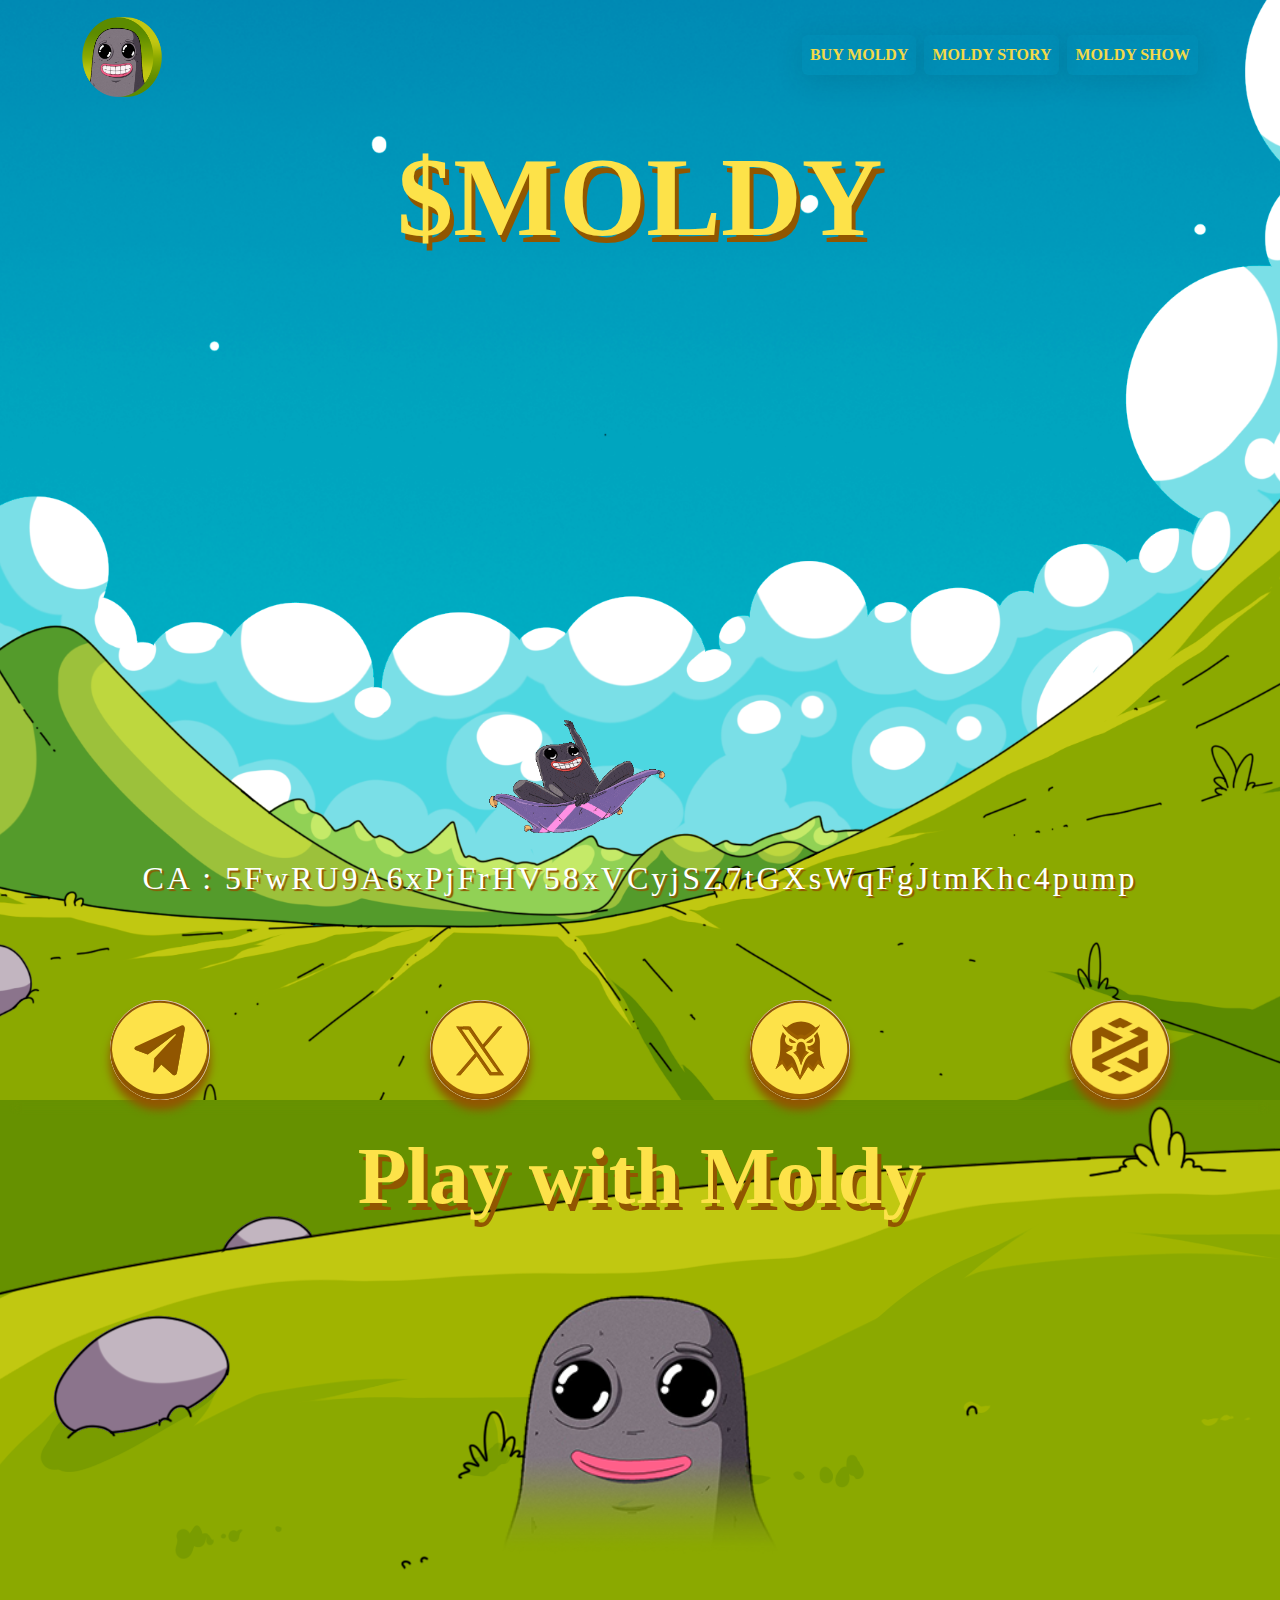
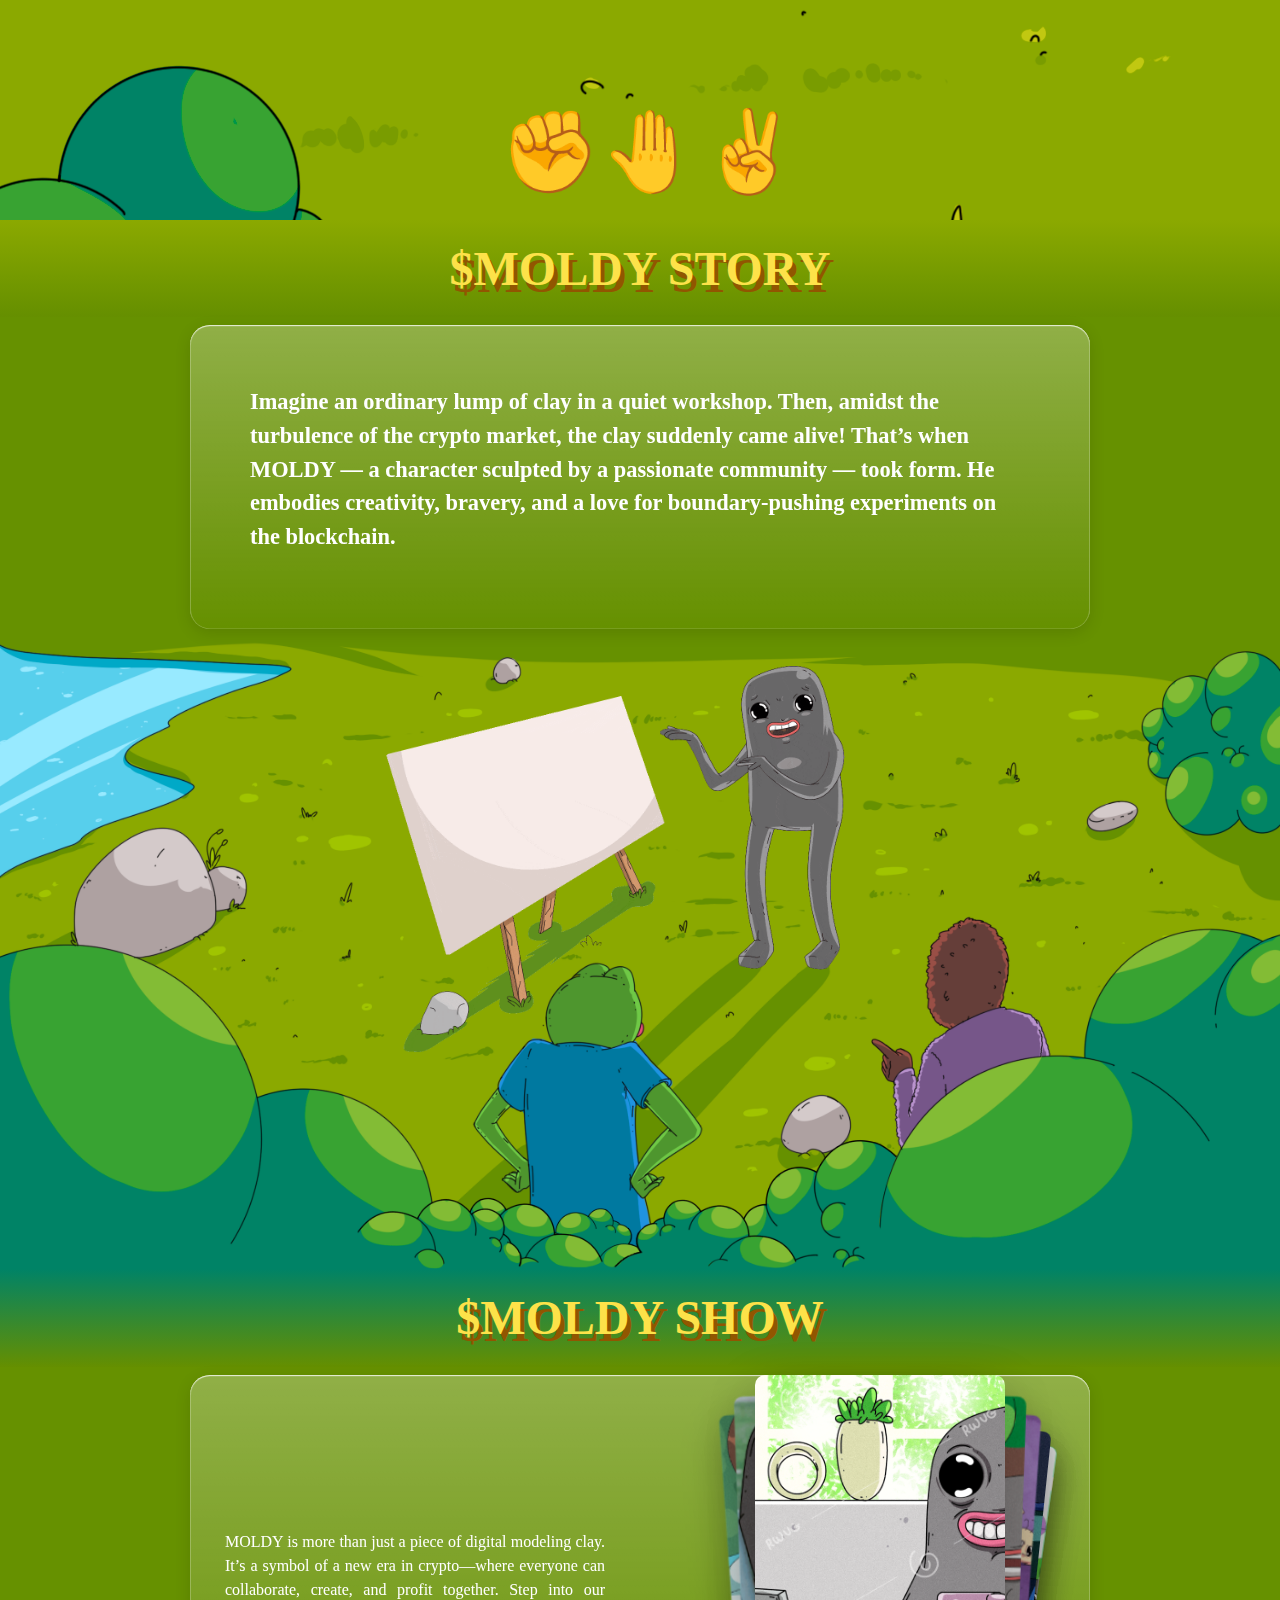
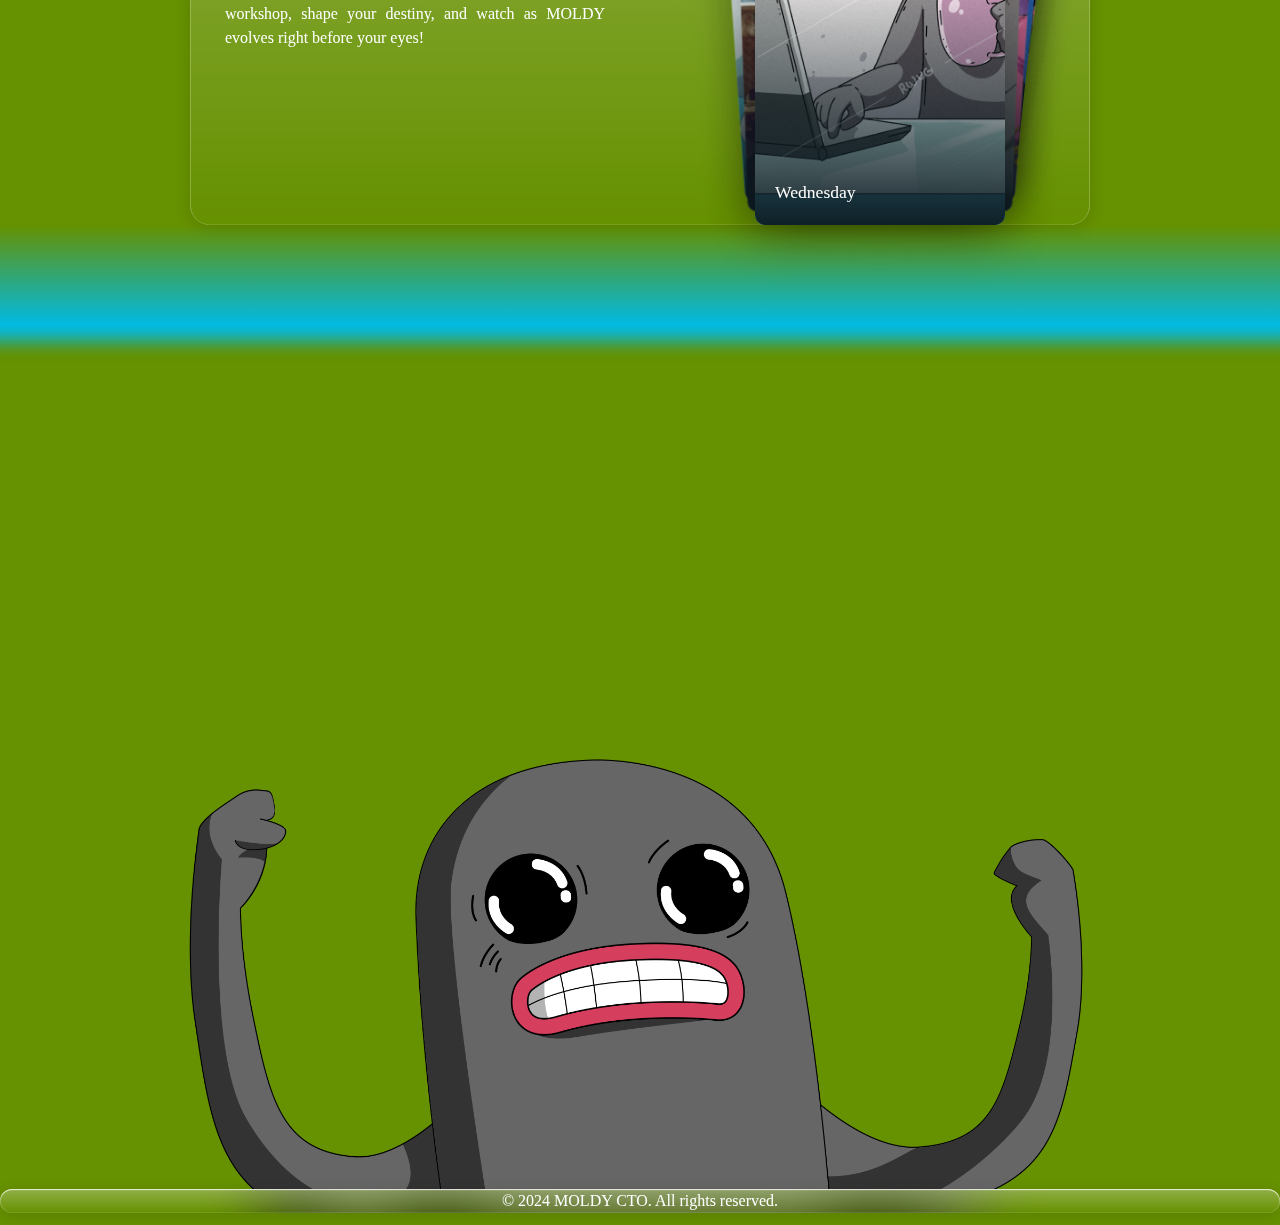
==== index2.html @ c5fab61b "asd" ====
<!DOCTYPE html>
<html lang="en">

<head>
  <meta charset="utf-8">
  <meta name="viewport" content="width=device-width, initial-scale=1">
  <title>$MOLDY</title>

  <!-- icon -->
  <link rel="shortcut icon" href="images/logo2.jpg" type="image/x-icon">
  <link rel="stylesheet" href="100x100.png">

  <!-- CSS -->
  <link rel="stylesheet" href="style.css">
  <link href="npm/bootstrap%405.3.3/dist/css/bootstrap.min.css" rel="stylesheet" integrity="sha384-QWTKZyjpPEjISv5WaRU9OFeRpok6YctnYmDr5pNlyT2bRjXh0JMhjY6hW+ALEwIH" crossorigin="anonymous">
  <link rel="stylesheet" href="https://unpkg.com/swiper/swiper-bundle.min.css">

  <style>
    html,
    body {
      overflow-x: hidden;
      src: url(s/knewave/v14/sykz-yx0lLcxQaSItSo.ttf) format('truetype');
    }

    .carousel-container {
      width: 100%;
      /* Full width container */
      overflow: hidden;
      /* Hide the overflowing part */
      display: flex;
      justify-content: center;
      align-items: center;
    }

    .carousel-track {
      display: flex;
      width: max-content;
      /* Allow the width to adjust based on content */
      animation: scroll-left 20s linear infinite;
      /* Adjust speed as necessary */
    }

    .carousel-track img {
      width: 300px;
      /* Adjust image size as needed */
      margin: 0 10px;
      /* Space between images */
    }

    @keyframes scroll-left {
      0% {
        transform: translateX(0);
        /* Start from the first image */
      }

      100% {
        transform: translateX(-50%);
        /* Move to half the total width (since we duplicate images) */
      }
    }
  </style>
</head>

<body>
  <!-- main sections -->

  <main>
    <!-- banner section -->

    <section class="banner-section">
      <!-- header -->
      <header>

                <nav class="navbar container navbar-expand-lg navbar-light">
                    <div class="container-fluid comic-neue-bold">
                        <a class="navbar-brand " href="/">
                            <img src="./images/logo.png" alt="Logo" width="80" height="80"
                                class="d-inline-block align-text-top ">

                        </a>
                        <button class="navbar-toggler" type="button" data-bs-toggle="collapse"
                            data-bs-target="#navbarNav" aria-controls="navbarNav" aria-expanded="false"
                            aria-label="Toggle navigation">
                            <span class="navbar-toggler-icon"></span>
                        </button>
                        <div class="collapse navbar-collapse" id="navbarNav">
                            <ul class="navbar-nav ms-auto">
                                <li class="nav-item">
                                    <a style="color: #f3d948;" class="nav-link btn  me-2" href="buylink">BUY MOLDY</a>
                                </li>
                                <li class="nav-item">
                                    <a style="color: #f3d948;" class="nav-link btn me-2" href="#MOLDY_STORY">MOLDY STORY</a>
                                </li>
                                <li class="nav-item">
                                    <a style="color: #f3d948;" class="nav-link btn" href="#MOLDY_SHOW">MOLDY SHOW</a>
                                </li>
                            </ul>
                        </div>
                    </div>
                </nav>

            </header>

      <div class="banner-contents text-center">
        <h1 class="title">$MOLDY</h1>
        <!-- <img class="text-logo" src="images/rwug-cto.png" alt=""> -->

        <div class="text-center">
          <img class="banner-logo" src="images/rwug-fly.gif" alt="">
        </div>

        
                <!-- <img class="rocket-left" src="./images/rocket.png" alt="">
                <img class="rocket-right" src="./images/rocket-2.png" alt=""> -->
      </div>
      <!-- second layer -->
  
      <h2 class="ca" id="ca" onclick="copyToClipboard()"></h2>
      <script>
        function updateCA() {
            const caElement = document.getElementById('ca');
            if (window.innerWidth < 768) {
                caElement.innerHTML = 'CA : 5FwRU9A6xPjFrHV58xVCyj</br>SZ7tGXsWqFgJtmKhc4pump';
            } else {
                caElement.innerHTML = 'CA : 5FwRU9A6xPjFrHV58xVCyjSZ7tGXsWqFgJtmKhc4pump';
            }
        }
    
        function copyToClipboard() {
            const text = document.getElementById('ca').innerText.replace('CA : ', '');
            navigator.clipboard.writeText(text).then(() => {
                alert('Text copied: ' + text);
            }).catch(err => {
                console.error('Copy error: ', err);
            });
        }
    
        // Run on page load
        updateCA();
    
        // Update on window resize
        window.addEventListener('resize', updateCA);
    </script>
    </div>
  
    <!-- <div class="follow-part"> -->
      <div class="socials_banner">
       
          <!-- <div class="socials_banner"> -->
            <div class="coin-wrap">
          <a href="https://t.me/RWUG_CTO_PORTAL" target="_blank">
            <div class="coin">
              <div class="coin__front-backface"></div>
              <div class="coin__back-backface"></div>
              <div class="coin__front">
                <img class="cocial_img" src="images/tg.svg" alt="">
              </div>
              <div class="coin__back">
                <img class="cocial_img" src="images/tg.svg" alt="">
              </div>
            </div>
          </a>
        </div>
          <div class="coin-wrap">
            <a href="https://x.com/RWUG_CTO" target="_blank">
              <div class="coin">
                <div class="coin__front-backface"></div>
                <div class="coin__back-backface"></div>
                <div class="coin__front">
                  <img class="cocial_img" src="images/tt.svg" alt="">
                </div>
                <div class="coin__back">
                  <img class="cocial_img" src="images/tt.svg" alt="">
                </div>
              </div>
            </a>
          </div>
          <div class="coin-wrap">
            <a href="https://dexscreener.com/solana/bhjzsacrazbes4xkzkhyf1xmzovma8eu85egnxk3zldn" target="_blank">
              <div class="coin">
                <div class="coin__front-backface"></div>
                <div class="coin__back-backface"></div>
                <div class="coin__front">
                  <img class="cocial_img" src="images/dexs.svg" alt="">
                </div>
                <div class="coin__back">
                  <img class="cocial_img" src="images/dexs.svg" alt="">
                </div>
              </div>
            </a>
          </div>
          <div class="coin-wrap">
            <a href="https://www.dextools.io/app/en/solana/pair-explorer/BHjzsAcraZbes4XKzKHyf1xmZoVMA8Eu85EGnXk3ZLdN?t=1731949318591" target="_blank">
              <div class="coin">
                <div class="coin__front-backface"></div>
                <div class="coin__back-backface"></div>
                <div class="coin__front">
                  <img class="cocial_img" src="images/dextt.png" alt="">
                </div>
                <div class="coin__back">
                  <img class="cocial_img" src="images/dextt.png" alt="">
                </div>
              </div>
            </a>
          </div>
        <!-- <a href="https://t.me/RWUG_CTO_PORTAL" target="_blank"><img class="cocial_img" src="images/tg.svg" alt=""></a> -->
        <!-- <a href="https://x.com/RWUG_CTO" target="_blank"><img class="cocial_img" src="images/tt.svg" alt=""></a> -->
        <!-- <a target="_blank" href="https://dexscreener.com/solana/bhjzsacrazbes4xkzkhyf1xmzovma8eu85egnxk3zldn"><img class="cocial_img" src="images/dexs.svg" alt=""></a> -->
        <!-- <a target="_blank" href="https://www.dextools.io/app/en/solana/pair-explorer/BHjzsAcraZbes4XKzKHyf1xmZoVMA8Eu85EGnXk3ZLdN?t=1731949318591"><img class="cocial_img" src="images/dextt.png" alt=""></a> -->
      </div>
    <!-- </div> -->
    <!-- <section class="narrative-section"> -->


    <!-- </section> -->
  </section>
  
  <section class="perehod">
  
      <div class="main">
          <div class="footer">
              <div class="bubbles">
                  <!-- Генерація бульбашок -->
                  <script>
                      for (let i = 0; i < 128; i++) {
                          const bubble = document.createElement('div');
                          bubble.className = 'bubble';
                          bubble.style.cssText = `--size:${2 + Math.random() * 2}rem; --distance:${6 + Math.random() * 4}rem; --position:${-5 + Math.random() * 110}%; --time:${2 + Math.random() * 2}s; --delay:${-1 * (2 + Math.random() * 2)}s;`;
                          document.querySelector('.bubbles').appendChild(bubble);
                      }
                  </script>
              </div>
          </div>
      </div>
      <svg style="position:fixed; top:1vh">
          <defs>
              <filter id="blob">
                  <feGaussianBlur in="SourceGraphic" stdDeviation="10" result="blur" />
                  <feColorMatrix in="blur" mode="matrix" values="1 0 0 0 0  0 1 0 0 0  0 0 1 0 0  0 0 0 19 -9" result="blob" />
              </filter>
          </defs>
      </svg>
  
  </section>


  <section class="second-layer">
    <h2 class="game_title">Play with Moldy</h2>
    <img class="game_image" src="images/game/normal.png" alt="normal" />
    <span id="pc" class="hidden"><img class="arms" src="./images/game/1.png" alt="rock"/></span>
    <div id="player">
      <!-- <span id="rock"><img class="arms" src="./images/game/1.png" alt="rock"/></span>
      <span id="paper"><img class="arms" src="./images/game/2.png" alt="paper"/></span>
      <span id="scissor"><img class="arms" src="./images/game/3.png" alt="scissor"/></span> -->
      <span id="rock">✊</span>
      <span id="paper">🤚</span>
      <span id="scissor">✌️</span>
    </div>
    <p class="hidden">You Win!</p>
  </section>



    
    <section class="roadmap-sec">
      <!-- <h1 class="narrative-title knewave-regular-bold"> -->
        <!-- <img class="story-text" src="images/rwug_story.png" alt=""> -->
        <h1 id="MOLDY_STORY" class="sub_title" style="background: linear-gradient(180deg, #8ba900, #658f00);">$MOLDY STORY</h1>
      <!-- </h1> -->
      <div class="narra-div">
        <div class="content">
          <p class="narrative-para comic-neue-bold">
            Imagine an ordinary lump of clay in a quiet workshop. Then, amidst the turbulence of the crypto market, the clay suddenly came alive! That’s when MOLDY — a character sculpted by a passionate community — took form. He embodies creativity, bravery, and a love for boundary-pushing experiments on the blockchain.
            <!-- <br>
            <br>
            MOLDY symbolizes the limitless potential of a decentralized
            community. Much like MOLDY himself, the memecoin is versatile,
            unbound by tradition, and powered by the collective imagination
            of its supporters. With MOLDY as your guide, you’re not just
            holding a token—you possess a protective power and a gateway to
            shaping your financial destiny.
          </p> -->
        </div>
      </div>
      <!-- <figure> -->
        <div class="image_block">
        <img class="third-bg" src="images/bg-third.png" alt="">
        <img class="moldy_gif" src="images/moldy.gif" alt="">
      </div>
      <!-- </figure> -->
    </section>

    <section>
      <!-- REEL SECTION -->

      <section>
        <div>
          <!-- <h1 class="rwug-show knewave-regular-bold"> -->
            <!-- <img class="story-text" src="images/rwug_show.png" alt=""> -->
            <h1 id="MOLDY_SHOW" style="background: linear-gradient(180deg, #008366, #658f00);" class="sub_title">$MOLDY SHOW</h1>
          <!-- </h1> -->
        </div>

        <div class="narra-div">
          <!-- <div class="carousel-container">
            <div class="carousel-track">
              <img src="images/logo.png" alt="Image 1">
              <img src="images/logo2.jpg" alt="Image 2">
              <img src="images/rwug.png" alt="Image 3">
              <img src="images/memes/0c018ff56d574ccdb26098b190e2dd01.png.png" alt="Image 4">
              <img src="images/memes/1bda006f3dc9444c975875ebb7d4e5e1.png.png" alt="Image 5">
              <img src="images/memes/3f0a840a19204e678ceb288bdcb6a7cd.png.png" alt="Image 4">
              <img src="images/memes/4aa3b794d8e34fdfb2ddb83bb02497e2.png.png" alt="Image 5">

              <img src="images/memes/6a147450cd6c408f9574691e783c66e7.png.png" alt="Image 1">
              <img src="images/memes/7c35a641f78944d594c6dff649be93c1.png.png" alt="Image 2">
              <img src="images/memes/e4e6b18e1552492586591ce8339c2d4d.png.png" alt="Image 3">
              <img src="images/memes/b4f5aff20821456c8b6604dcce77cf30.png.png" alt="Image 2">
              <img src="images/memes/8b44c01395924b32acf476d7b5901346.png.png" alt="Image 3">
            </div>
          </div> -->
          <div class="content">
            <div class="info">
              <p>
                
                MOLDY is more than just a piece of digital modeling clay. It’s a symbol of a new era in crypto—where everyone can collaborate, create, and profit together. Step into our workshop, shape your destiny, and watch as MOLDY evolves right before your eyes!
                <!-- <span class="movie-night"> -->
                  <!-- MOLDY</span> the Reality Warping Universal Guardian—a dark grey alien with fathomless pitch-black eyes and the power to take any shape. His presence is a testament to the power of transformation, a beacon for those who dare to dream beyond the confines of the ordinary. MOLDY exists to inspire, protect, and build connections between realms of possibility. -->
              </p>
              <!-- <button class="btn">Join</button> -->
            </div>
            <div class="swiper">
              <div class="swiper-wrapper">
                <div class="swiper-slide">
                  <img
                    src="images/memes/8b44c01395924b32acf476d7b5901346.png.png" alt="Image 3"
                    />
                  <div class="overlay">
                    <!-- <span>8.5</span> -->
                    <h2>The Queen's Gambit</h2>
                  </div>
                </div>
    
                <div class="swiper-slide">
                  <img
                    class="img-position"
                    src="images/memes/b4f5aff20821456c8b6604dcce77cf30.png.png"
                    alt="" />
                  <div class="overlay">
                    <!-- <span>9.5</span> -->
                    <h2>Breaking Bad</h2>
                  </div>
                </div>
    
                <div class="swiper-slide">
                  <img
                    src="images/memes/e4e6b18e1552492586591ce8339c2d4d.png.png"
                    alt="" />
                  <div class="overlay">
                    <!-- <span>8.1</span> -->
                    <h2>Wednesday</h2>
                  </div>
                </div>
    
                <div class="swiper-slide">
                  <img
                    src="images/memes/7c35a641f78944d594c6dff649be93c1.png.png"
                    alt="" />
                  <div class="overlay">
                    <!-- <span>8.7</span> -->
                    <h2>Stranger Things</h2>
                  </div>
                </div>
    
                <div class="swiper-slide">
                  <img
                    src="images/memes/6a147450cd6c408f9574691e783c66e7.png.png"
                    alt="" />
                  <div class="overlay">
                    <!-- <span>8.6</span> -->
                    <h2>Anne with an E</h2>
                  </div>
                </div>
    
                <div class="swiper-slide">
                  <img
                    src="images/memes/4aa3b794d8e34fdfb2ddb83bb02497e2.png.png"
                    alt="" />
                  <div class="overlay">
                    <!-- <span>8.9</span> -->
                    <h2>Friends</h2>
                  </div>
                </div>
    
                <div class="swiper-slide">
                  <img
                    class="img-position"
                    src="images/memes/3f0a840a19204e678ceb288bdcb6a7cd.png.png"
                    alt="" />
                  <div class="overlay">
                    <!-- <span>8.6</span> -->
                    <h2>The Crown</h2>
                  </div>
                </div>
    
                <div class="swiper-slide">
                  <img
                    src="images/memes/1bda006f3dc9444c975875ebb7d4e5e1.png.png"
                    alt="" />
                  <div class="overlay">
                    <!-- <span>8.7</span> -->
                    <h2>House M.D.</h2>
                  </div>
                </div>
    
                <div class="swiper-slide">
                  <img
                    src="images/memes/0c018ff56d574ccdb26098b190e2dd01.png.png"
                    alt="" />
                  <div class="overlay">
                    <!-- <span>9.2</span> -->
                    <h2>Game of Thrones</h2>
                  </div>
                  <div class="swiper-slide">
                    <img
                      src="images/rwug.png"
                      alt="" />
                    <div class="overlay">
                      <!-- <span>9.2</span> -->
                      <h2>Game of Thrones</h2>
                    </div>
                    <div class="swiper-slide">
                      <img
                        src="images/logo2.jpg"
                        alt="" />
                      <div class="overlay">
                        <!-- <span>9.2</span> -->
                        <h2>Game of Thrones</h2>
                      </div>
                      <div class="swiper-slide">
                        <img
                          src="images/logo.png"
                          alt="" />
                        <div class="overlay">
                          <!-- <span>9.2</span> -->
                          <h2>Game of Thrones</h2>
                        </div>
                </div>
              </div>
            </div>
          </div>
          <script src="https://unpkg.com/swiper/swiper-bundle.min.js"></script>

          <!-- <ul class="circles">
            <li></li>
            <li></li>
            <li></li>
            <li></li>
            <li></li>
            <li></li>
            <li></li>
            <li></li>
            <li></li>
            <li></li>
          </ul> -->


        </div>
      </section>
    </section>
    <div class="perehod-bottom">
    </div>
    <section class="money_block">
      <div class="blure"></div>
      <img src="images/G_passive.png" alt="" class="G_passive">
      <footer class="footer">
        <p style="margin: 0;">&copy; 2024 MOLDY CTO. All rights reserved.</p>
      </footer>
    </section>
  </main>
  <!-- <div class="content"> -->
<!-- </div> -->
  <!-- JS FILES -->
  <script>
    var swiper = new Swiper('.swiper', {
        effect: 'cards',
        grabCursor: true,
        initialSlide: 2,
        speed: 500,
        loop: true,
        rotate: true,
        mousewheel: {
            invert: false,
        },
    });
</script>
  <script src="npm/bootstrap%405.3.3/dist/js/bootstrap.bundle.min.js" integrity="sha384-YvpcrYf0tY3lHB60NNkmXc5s9fDVZLESaAA55NDzOxhy9GkcIdslK1eN7N6jIeHz" crossorigin="anonymous"></script>
  <script type="module" src="game.js"></script>
</body>

</html>
---- style.css ----
﻿@import url("css2");
@import url("css2-1");

/* header font */
.knewave-regular {
  font-family: "Knewave", system-ui;
  font-weight: 400;
  font-style: normal;
}

.knewave-regular-bold {
  font-family: "Knewave", system-ui;
  font-weight: 800;
  font-style: normal;
}

/* paragraph font */

.comic-neue-regular {
  font-family: "Comic Neue", cursive;
  font-weight: 400;
  font-style: normal;
}

.comic-neue-bold {
  font-family: "Comic Neue", cursive;
  font-weight: 800;
  font-style: normal;
}

body {
  background-color: #669100 !important;

}

.socials_banner {
  display: flex; /* Використовуємо флекс-бокс для вирівнювання */
  flex-wrap: wrap; /* Дозволяємо елементам переноситися */
  justify-content: space-around; /* Вирівнюємо по центру в рядку */

  margin-top: 8%;
  position: relative;
  z-index: 2;
}

.cocial_img {
  width: 50px; /* Фіксована ширина іконки */
  height: 50px; /* Фіксована висота іконки */
  display: flex;
  align-items: center;
  justify-content: center;
  background-color: #ccc; /* Фон для іконки (замініть своїм) */
  border-radius: 50%; /* Кругла форма */
  text-decoration: none; /* Видаляємо підкреслення */

}

@media screen and (min-width: 768px) {
  .cocial_img {
    width: 100px; /* Фіксована ширина іконки */
    height: 100px; /* Фіксована висота іконки */
  }
}


.banner-section {
  background-color: #8ba900;
  background-image: url("images/banner-bg.png");
  background-size: cover;
  background-position: center;
  background-repeat: no-repeat;
  min-height: 100vh;
  position: relative;
}

/* @media screen and (min-width: 768px) {
  .banner-section {
    min-height: 100vh;
  }
} */

/* @media screen and (min-width: 1024px) {
  .banner-section {
    min-height: 100vh;
  }
} */

.banner-contents {
}

.rwug-title {
  font-size: 9em;
  text-align: center;
  padding-top: 20px;
  color: #f3d948;
  letter-spacing: 8px;
  text-shadow: 10px 15px 20px #c66300;
}

.text-logo {
  /* padding-top: 4%; */
  width: 70%;
}

.banner-logo {
  width: 55%;
  /* margin-top: 7%; */
}

.rocket-left {
  position: absolute;
  width: 250px;
  bottom: 0;
  left: 5%;
}

.rocket-right {
  position: absolute;
  width: 250px;
  bottom: 0;
  right: 5%;
}




.ca-part {
  /* padding-top: 25%; */
  /* padding-bottom: 5%; */
  text-align: center;
}

.ca {
  font-size: 3em;
  text-align: center;
  color: #ffffffff;
  letter-spacing: 3px;
  text-shadow: 2px 2px 1px #915600;
  cursor: pointer;
}
@media screen and (min-width: 768px) {
  .ca  {
    font-size: 1em;
  }
}

@media screen and (min-width: 1024px) {
  .ca  {
    font-size: 2em;
  }
}
@media screen and (min-width: 1440px) {
  .ca  {
    font-size: 3em;
  }
}

.narrative-section {
  /* padding: 80px 0; */
  background-color: #669100;
}

.narrative-title {
  padding-bottom: 40px;
  font-size: 4em;
  text-align: center;
  color: #f3d948;
  letter-spacing: 4px;
  text-shadow: 7px 10px 15px #c66300;
}

.narra-div {
  display: flex;
  justify-content: center;
  align-items: center;
  /* background-color: #669100; */
  /* background-image: url("images/bg-bottom.png"); */
}

.narrative-box {
  width: 850px;
}

.narrative-para {
  font-size: 1.4rem;
  padding: 60px;
  color: white;
  /* border: 6px dashed white; */
  /* border-radius: 10% 30% 10% 20%; */
  /* margin: 0 10px; */
}

.follow-part {
  padding-top: 5%;
  padding-bottom: 10%;
  text-align: center;
}

.follow {
  font-size: 5em;
  text-align: center;
  color: #f3d948;
  letter-spacing: 3px;
  text-shadow: 10px 15px 20px #c66300;
}

/* .telegram {
  width: 100px;
}

.twitter {
  width: 100px;
  margin-left: 50px;
}

.dexscreener {
  width: 100px;
  margin-left: 50px;
} */

.third-bg {
  width: 100%;
  max-width: 100%;
}

.story-text {
  width: 35%;
}

/* .roadmap-sec {
  margin-top: 8%;
} */

.rwug-show {
  padding: 40px 0;
  font-size: 5em;
  text-align: center;
  padding-top: 60px;
  color: #f3d948;
  letter-spacing: 8px;
  text-shadow: 10px 15px 20px #c66300;
}

/* .footer {
} */

@media screen and (max-width: 768px) {
  body {
    position: relative;
  }

  /* .banner-section {
    height: 60vh;
  } */

  .rwug-title {
    font-size: 7em;
    letter-spacing: 0;
  }

  .text-logo {
    padding-top: 20%;
    max-width: 100%;
  }

  .banner-logo {
    max-width: 90%;
    margin-top: 15%;
  }



  .telegram {
    width: 70px;
  }

  .twitter {
    width: 70px;
    margin-left: 30px;
  }

  .dexscreener {
    width: 70px;
    margin-left: 30px;
  }

  .rocket-left {
    /* display: none; */
    width: 80px;
    bottom: 20%;
    left: 0;
  }

  .rocket-right {
    /* display: none; */
    width: 80px;
    bottom: 25%;
    right: 0;
  }

  /* .follow-part {
    padding-top: 10%;
  } */

  .ca-part {
    position: relative;
    top: -10%;
    left: 2%;
  }

  .ca {
    font-size: 1.5rem;
    letter-spacing: 0;
  }

  .ca-part {
    /* padding-top: 50%; */
  }

  .follow {
    font-size: 3rem;
    letter-spacing: 0;
  }

  .narrative-title {
    padding-bottom: 20px;
    font-size: 2em;
  }

  .narrative-box {
    width: 95%;
  }

  .narrative-para {
    font-size: 1rem;
    padding: 20px;
    color: white;

  }

  .roadmap-sec {
    /* margin-top: 120%;  #669100 */
  }

  .story-text {
    width: 50%;
  }

  .rwug-show {
    padding: 10px 0;
    font-size: 3rem;
    letter-spacing: 4px;
  }
}


/* game */

.second-layer {
  background-image: url(./images/bg-bottom.png);
  display: grid;
  place-content: center;
  height: 80vh;
  font-size: 80px;
  /* background: #669100; */
  overflow-y: hidden;
  min-width: 300px;
  min-height: 400px;
  user-select: none;
  position: relative;
  overflow-x: hidden;
  z-index: 3;
  justify-content: center;
  justify-items: center;
  overflow: hidden;
}
.second-layer #player span {
  cursor: pointer;
  transition: all 0.5s;
  opacity: 1;
  display: inline-block;
  position: relative;
  width: 80px;
  bottom: 0;
}

.second-layer #player span.chosen {
  bottom: 25px;
}

.second-layer #player span.hidden {
  opacity: 0;
  width: 0;
}

.second-layer.noclick #player span {
  cursor: default;
}

.second-layer #pc {

  top: 0px;

  transform: rotate(180deg);
  transition: top 0.5s;
  position: relative;
  z-index: 2;
  /* right: 50% !important; */
}

.second-layer #pc.hidden {
  top: -140px;
  left: 30%;
  opacity: 0;
  transition: 0.5s;
}

.second-layer p {
  position: absolute;
  width: 100vw;
  text-align: center;
  /* bottom: 70px; */
  margin: 0;
  color: #fff;
  transition: bottom 0.5s;
  opacity: 1;
  transition: 800ms;
}

.second-layer p.hidden {
  /* bottom: -200px; */
  opacity: 0;
  transition: 800ms;
}


#scoreboard {
  text-align: center;
  margin-bottom: 20px;
  font-size: 1.5rem;
  color: white;
}

#scoreboard p {
  margin: 5px 0;
}

/* perehod */

.perehod{
    /* display: grid; */
    grid-template-rows: 1fr 10rem auto;
    grid-template-areas: "main" "." "footer";
    /* overflow-x: hidden; */
    /* background: #F5F7FA; */
    /* min-height: 100vh; */
    font-family: 'Open Sans', sans-serif;
}



.footer {
  z-index: 1;
  --footer-background: #669100;
  display: grid;
  position: relative;
  grid-area: footer;
  margin: 0;
  
}

.footer .bubbles {
  position: absolute;
  top: 0;
  left: 0;
  right: 0;
  height: 1rem;
  background: var(--footer-background);
  filter: url("#blob");
}

.footer .bubbles .bubble {
  position: absolute;
  left: var(--position, 50%);
  background: var(--footer-background);
  border-radius: 100%;
  animation: bubble-size var(--time, 4s) ease-in infinite var(--delay, 0s),
      bubble-move var(--time, 4s) ease-in infinite var(--delay, 0s);
  transform: translate(-50%, 100%);
}

.footer .content {
  z-index: 2;
  display: grid;
  grid-template-columns: 1fr auto;
  grid-gap: 4rem;
  padding: 2rem;
  background: var(--footer-background);
}

.footer .content a,
.footer .content p {
  color: #F5F7FA;
  text-decoration: none;
}

.footer .content b {
  color: white;
}

.footer .content p {
  margin: 0;
  font-size: 0.75rem;
}

.footer .content > div {
  display: flex;
  flex-direction: column;
  justify-content: center;
}

.footer .content > div > div {
  margin: 0.25rem 0;
}

.footer .content > div > div > * {
  margin-right: 0.5rem;
}

.footer .content .image {
  align-self: center;
  width: 4rem;
  height: 4rem;
  margin: 0.25rem 0;
  background-size: cover;
  background-position: center;
}

@keyframes bubble-size {
  0%, 75% {
      width: var(--size, 4rem);
      height: var(--size, 4rem);
  }
  100% {
      width: 0rem;
      height: 0rem;
  }
}

@keyframes bubble-move {
  0% {
      bottom: -4rem;
  }
  100% {
      bottom: var(--distance, 10rem);
  }
}


/* свайпер */

*,
*::before,
*::after {
  margin: 0;
  padding: 0;
  box-sizing: border-box;
  font-family: "Comfortaa", cursive;
}
/* 
section {
  position: relative;
  display: flex;
  justify-content: center;
  align-items: center;
  background: #262626;
  min-height: 100vh;
  overflow: hidden;
} */

.content {
  display: flex;
  flex-direction: row;
  justify-content: center;
  align-items: center;
  gap: 30px;
  background: linear-gradient(
    180deg,
    rgba(255, 255, 255, 0.28) 0%,
    rgba(255, 255, 255, 0) 100%
  );
  backdrop-filter: blur(30px);
  border-radius: 20px;
  width: min(900px, 100%);
  box-shadow: 0 0.5px 0 1px rgba(255, 255, 255, 0.23) inset,
    0 1px 0 0 rgba(255, 255, 255, 0.66) inset, 0 4px 16px rgba(0, 0, 0, 0.12);
  z-index: 10;
  margin: 0 10px;
}

.info {
  display: flex;
  flex-direction: column;
  justify-content: center;
  align-items: center;
  max-width: 450px;
  padding: 0 35px;
  text-align: justify;
}

.info p {
  color: #fff;
  font-weight: 500;
  font-size: 1rem;
  margin-bottom: 20px;
  line-height: 1.5;
}

.movie-night {
  background: linear-gradient(225deg, #ff3cac 0%, #784ba0 50%, #2b86c5 100%);
}

.btn {
  display: block;
  padding: 10px 40px;
  margin: 10px auto;
  font-size: 1.1rem;
  font-weight: 700;
  border-radius: 4px;
  outline: none;
  text-decoration: none;
  color: #784ba0;
  background: rgba(255, 255, 255, 0.9);
  box-shadow: 0 6px 30px rgba(0, 0, 0, 0.1);
  border: 1px solid rgba(255, 255, 255, 0.3);
  cursor: pointer;
}

.btn:hover {
  animation: gelatine 0.5s 1;
}

@keyframes gelatine {
  0%,
  100% {
    transform: scale(1, 1);
  }
  25% {
    transform: scale(0.9, 1.1);
  }
  50% {
    transform: scale(1.1, 0.9);
  }
  75% {
    transform: scale(0.95, 1.05);
  }
}

/* SWIPER */

.swiper {
  width: 250px;
  height: 450px;
  padding: 50px 0;
}

.swiper-slide {
  position: relative;
  box-shadow: 0 15px 50px rgba(0, 0, 0, 0.2);
  border-radius: 10px;
  user-select: none;
}

.swiper-slide img {
  position: absolute;
  inset: 0;
  width: 100%;
  height: 100%;
  object-fit: cover;
}

.img-position {
  object-position: 50% 0%;
}

.overlay {
  position: absolute;
  inset: 0;
  width: 100%;
  height: 100%;
  background: linear-gradient(to top, #0f2027, transparent, transparent);
  background-repeat: no-repeat;
  background-size: cover;
}

.overlay span {
  position: absolute;
  top: 0;
  right: 0;
  color: #fff;
  padding: 7px 18px;
  margin: 10px;
  border-radius: 20px;
  letter-spacing: 2px;
  font-size: 0.8rem;
  font-weight: 700;
  font-family: inherit;
  background: rgba(255, 255, 255, 0.095);
  box-shadow: inset 2px -2px 20px rgba(214, 214, 214, 0.2),
    inset -3px 3px 3px rgba(255, 255, 255, 0.4);
  backdrop-filter: blur(74px);
}

.overlay h2 {
  position: absolute;
  bottom: 0;
  left: 0;
  color: #fff;
  font-weight: 400;
  font-size: 1.1rem;
  line-height: 1.4;
  margin: 0 0 20px 20px;
}

/* ANIMATED BACKGROUND */

.circles {
  position: absolute;
  top: 0;
  left: 0;
  width: 100%;
  height: 100%;
  overflow: hidden;
}

.circles li {
  position: absolute;
  display: block;
  list-style: none;
  width: 20px;
  height: 20px;
  background-color: #ff3cac;
  background-image: linear-gradient(
    225deg,
    #ff3cac 0%,
    #784ba0 50%,
    #2b86c5 100%
  );
  animation: animate 25s linear infinite;
  bottom: -150px;
}

.circles li:nth-child(1) {
  left: 25%;
  width: 80px;
  height: 80px;
  animation-delay: 0s;
}

.circles li:nth-child(2) {
  left: 10%;
  width: 20px;
  height: 20px;
  animation-delay: 2s;
  animation-duration: 12s;
}

.circles li:nth-child(3) {
  left: 70%;
  width: 20px;
  height: 20px;
  animation-delay: 4s;
}

.circles li:nth-child(4) {
  left: 40%;
  width: 60px;
  height: 60px;
  animation-delay: 0s;
  animation-duration: 18s;
}

.circles li:nth-child(5) {
  left: 65%;
  width: 20px;
  height: 20px;
  animation-delay: 0s;
}

.circles li:nth-child(6) {
  left: 75%;
  width: 110px;
  height: 110px;
  animation-delay: 3s;
}

.circles li:nth-child(7) {
  left: 35%;
  width: 150px;
  height: 150px;
  animation-delay: 7s;
}

.circles li:nth-child(8) {
  left: 50%;
  width: 25px;
  height: 25px;
  animation-delay: 15s;
  animation-duration: 45s;
}

.circles li:nth-child(9) {
  left: 20%;
  width: 15px;
  height: 15px;
  animation-delay: 2s;
  animation-duration: 35s;
}

.circles li:nth-child(10) {
  left: 85%;
  width: 150px;
  height: 150px;
  animation-delay: 0s;
  animation-duration: 11s;
}

@keyframes animate {
  0% {
    transform: translateY(0) rotate(0deg);
    opacity: 1;
    border-radius: 0;
  }

  100% {
    transform: translateY(-1000px) rotate(720deg);
    opacity: 0;
    border-radius: 50%;
  }
}


@media (max-width: 767px) {
  .content {
     flex-direction: column-reverse;
  }
  
  .btn {
    margin: 10px auto 40px;
  }
}


.title{
  font-size: 3em;
    text-align: center;
    padding-top: 20px;
    color: #fde249;
    letter-spacing: 8px;
    text-shadow: 4px 7px 0px #915600;
    font-weight: bolder;
}

.sub_title{
  font-size: 3em;
    text-align: center;
    padding: 20px 0;
    color: #fde249;
    /* letter-spacing: 8px; */
    text-shadow: 4px 7px 0px #915600;
    font-weight: bolder;
    /* background: linear-gradient(180deg, #8ba900, #658f00); */
}

@media screen and (min-width: 768px) {
  .title {
      font-size: 7em;
      letter-spacing: 0;
  }
}

.arms{
  width: 90px;
}
.moldy_gif{
  position: absolute;
  left: 30%;
  top: 5%;
  width: 37%;

}

.image_block{
  position: relative;
}


/* coins */

.coin-wrap {
  transform: perspective(400px);
  transform-style: preserve-3d;
  display: inline-block;
  filter: drop-shadow(0 10px 4px#915600);
  /* box-shadow: 0 0 20px 10px #915600; */
  /* filter: drop-shadow(0 10px 4px#915600); */
}
.coin {
  position: relative;
  transform-style: preserve-3d;
  width: 50px;
  height: 50px;
  animation: coin 2s infinite linear;
}
.coin:after {
  content: '';
  position: absolute;
  bottom: 0;
  left: 8px;
  top: 1px;
  width: 12px;
  height: 48px ;
  transform: rotateY(-90deg);
  transform-origin: 100% 50%;
  background-color: #915600;
}
@media screen and (min-width: 768px) {
  .coin {
    width: 100px;
    height: 100px;
  }
  .coin:after {
    left: 25px;
    width: 10px;
    top: 2px;
  }
}


.coin__front,
.coin__back {
  display: flex;
  align-items: center;
  justify-content: center;
  color: #915600;
  background-color: #fde249;
  width: 100%;
  height: 100%;
  font-size: 55.55555555555556px;
  text-shadow: 1px 2px #fde249, -1px 0 #915600;
  border-radius: 50%;
  
}
.coin__front:before,
.coin__back:before {
  content: '';
  position: absolute;
  top: 0;
  left: 0;
  right: 0;
  bottom: 0;
  border-radius: 50%;
  transform: scale(0.8);
  /* box-shadow: -2px -4px #915600, 2px 4px #915600; */
  /* box-shadow: 0 0 20px 10px #915600 */
}
.coin__back {
  position: absolute;
  top: 0;
  transform: translateZ(-12px) rotateY(-180deg);
}
.coin__front-backface,
.coin__back-backface {
  border-radius: 50%;
  position: absolute;
  left: 0;
  top: 0;
  height: 100%;
  width: 100%;
  background-color: #915600;
}
.coin__front-backface {
  transform: translateZ(-1px);
}
.coin__back-backface {
  transform: translateZ(-11px);
}
@keyframes coin {
  to {
    transform: rotateY(-359deg);
  }
}
/* body {
  display: flex;
  align-items: center;
  justify-content: center;
  min-height: 100vh;
  margin: 0;
  font-family: 'Roboto', sans-serif;
} */
.money_block{
  background-image: url(./images/G_back.gif);
  background-size: cover;
  /* background-position: center; */
  background-repeat: no-repeat;
  min-height: 100vh;

  display: flex;
  flex-direction: column;

  position: relative;
  justify-content: center; /* Центрує вміст по горизонталі */
  align-items: center; /* Центрує вміст по вертикалі */
  overflow: hidden;
}

.perehod-bottom{
  width: 100%;
  height: 100px;
  background: linear-gradient(to top, #01bae3, #669100);
}
.blure{
  width: 140%;
  height: 50px;
  position: absolute;
    filter: blur(9px);
    background-color: #01bae3;
    top: -34px;
    left: -34px;
}

.G_passive {
  width: 80%;
  display: block;
  margin-top: auto; /* Центрування по горизонталі */
  transition: all 0.3s ease-in-out; /* Плавна зміна зображення */
}
@media screen and (max-width: 768px) {
  .G_passive {
    content: url('images/G_passive_tap.png'); /* Змінюємо шлях до картинки */
  }
}
.G_passive:hover {
  content: url("images/G_active.gif"); /* Зміна зображення при ховері */
}

footer {
  position: absolute; /* Фіксує елемент відносно вікна */
  left: 50%; /* Центрує по горизонталі */

  transform: translate(-50%, -50%); /* Вирівнює точку початку елемента */
  
  text-align: center;
  color: white;
  background-color: #01bae3;
  /* padding: 1rem; */
  display: flex;
  flex-direction: row;
  justify-content: center;
  align-items: center;
  gap: 30px;
  background: linear-gradient(
    180deg,
    rgba(255, 255, 255, 0.28) 0%,
    rgba(255, 255, 255, 0) 100%
  );
  backdrop-filter: blur(30px);
  border-radius: 20px;
  width: 100%;
  box-shadow: 0 0.5px 0 1px rgba(255, 255, 255, 0.23) inset,
    0 1px 0 0 rgba(255, 255, 255, 0.66) inset, 0 4px 16px rgba(0, 0, 0, 0.12);
  z-index: 10;
  margin: 0 auto;
}

.game_title {
  font-size: 0.4em;
  text-align: center;
  padding: 20px 0;
  color: #fde249;
  /* letter-spacing: 8px; */
  text-shadow: 4px 7px 0px #915600;
  font-weight: bolder;
}

.hidden{
  opacity: 0;
}

.game_image{
width: 4em;

}

@media screen and (min-width: 768px) {
  .game_title {
    font-size: 1em;
  }
  .game_image{
    width: 4em;
    }
}
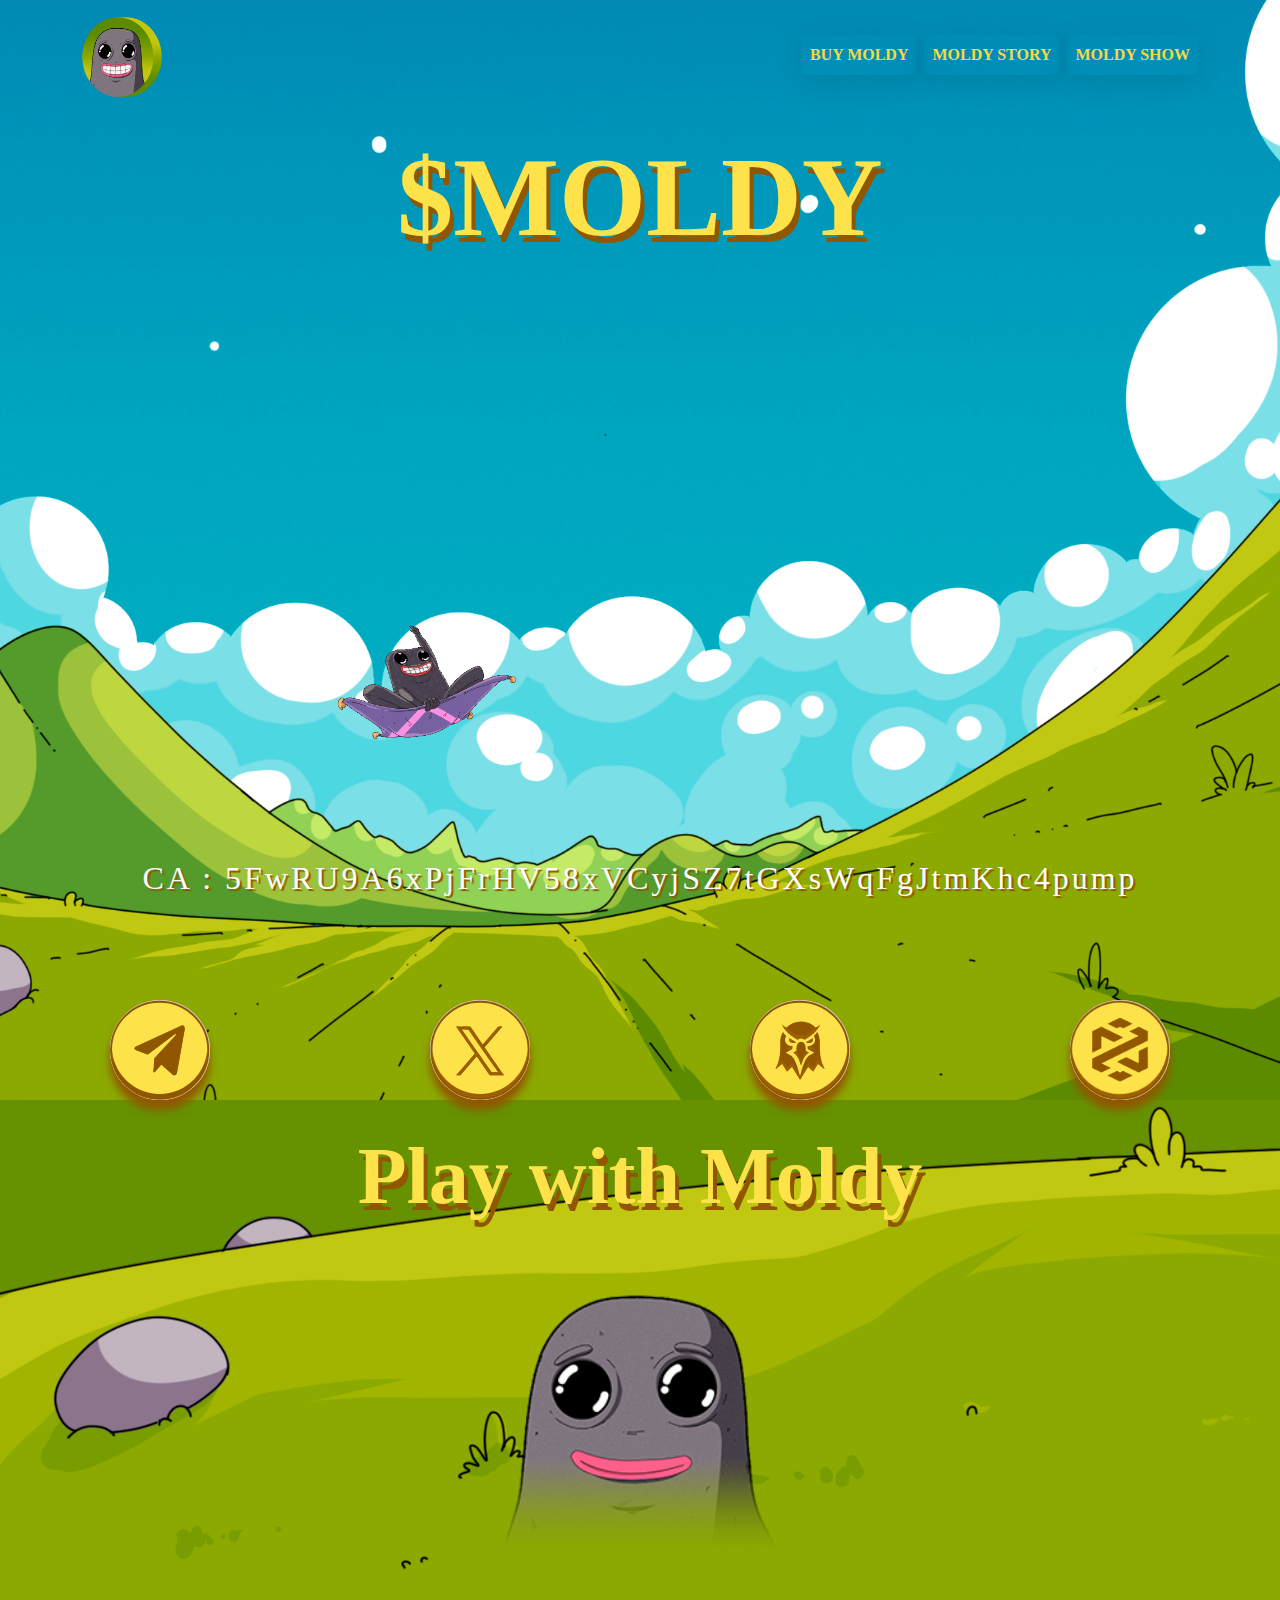
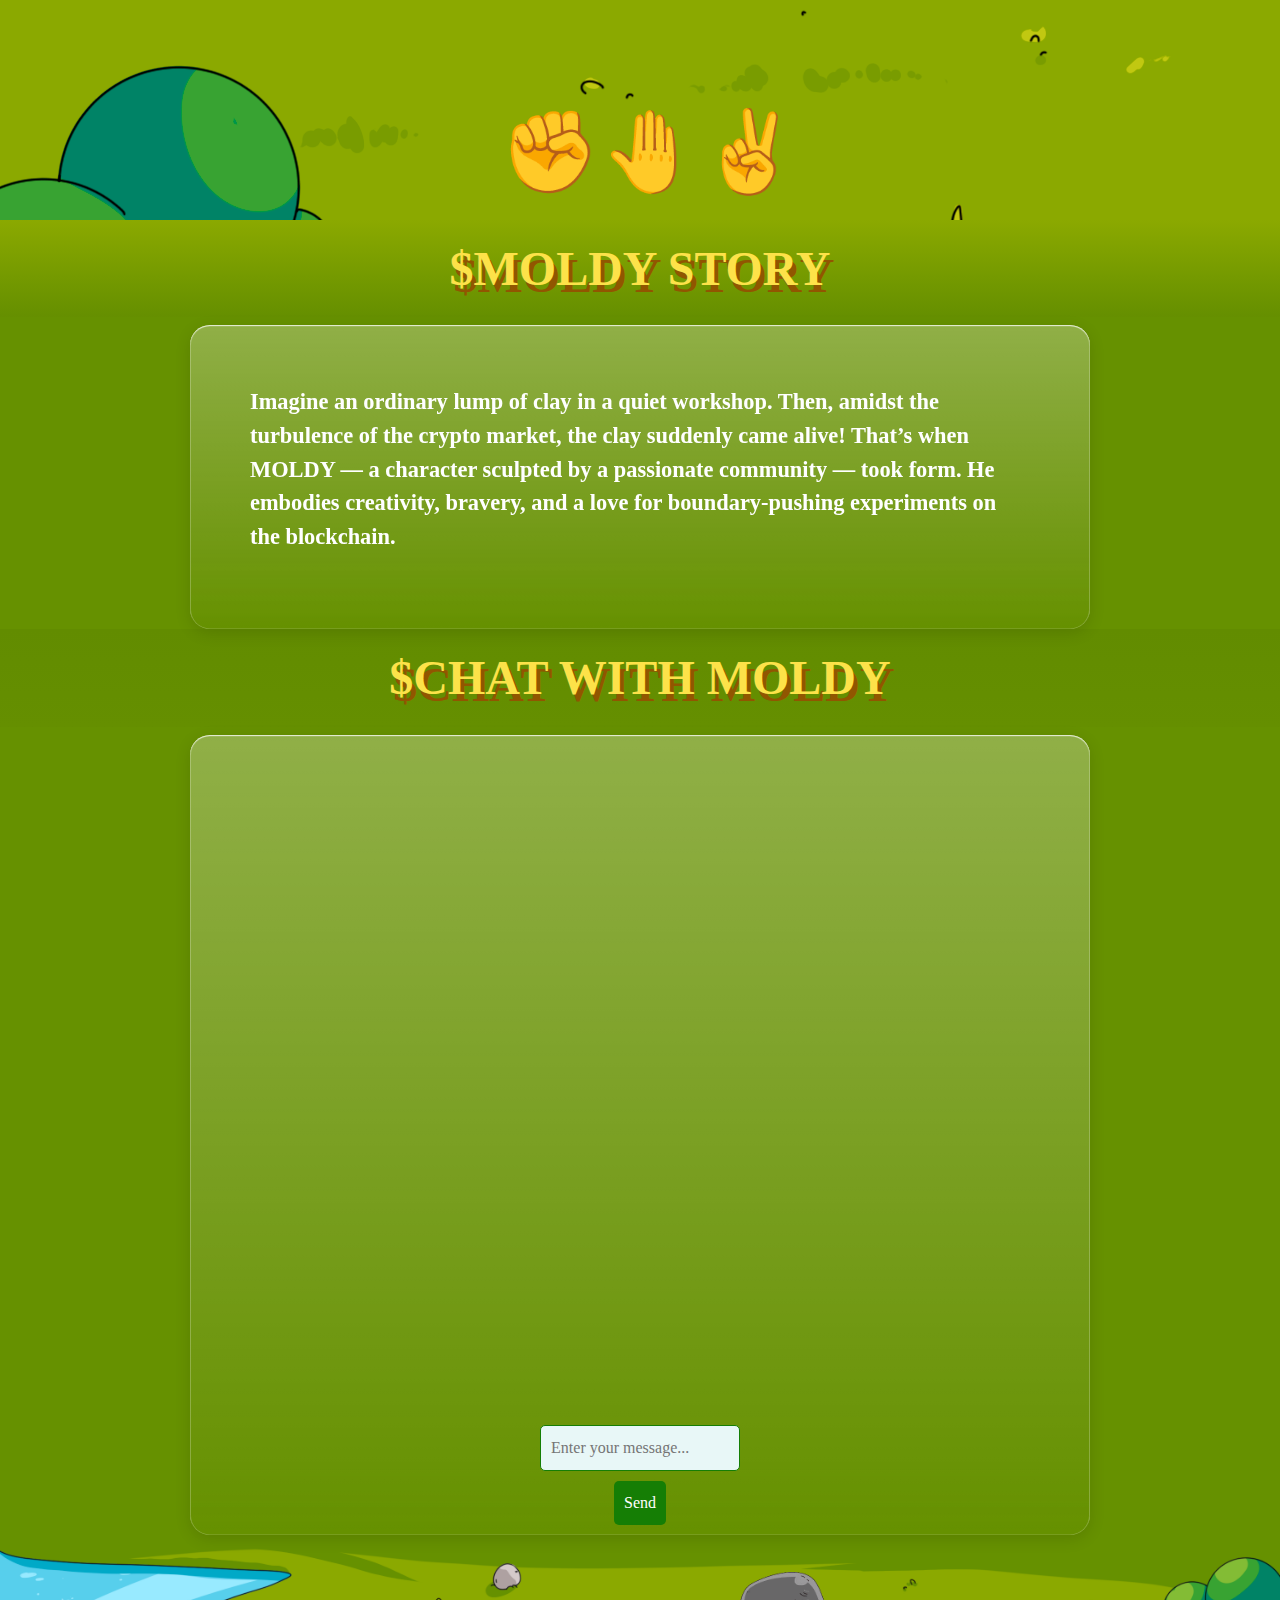
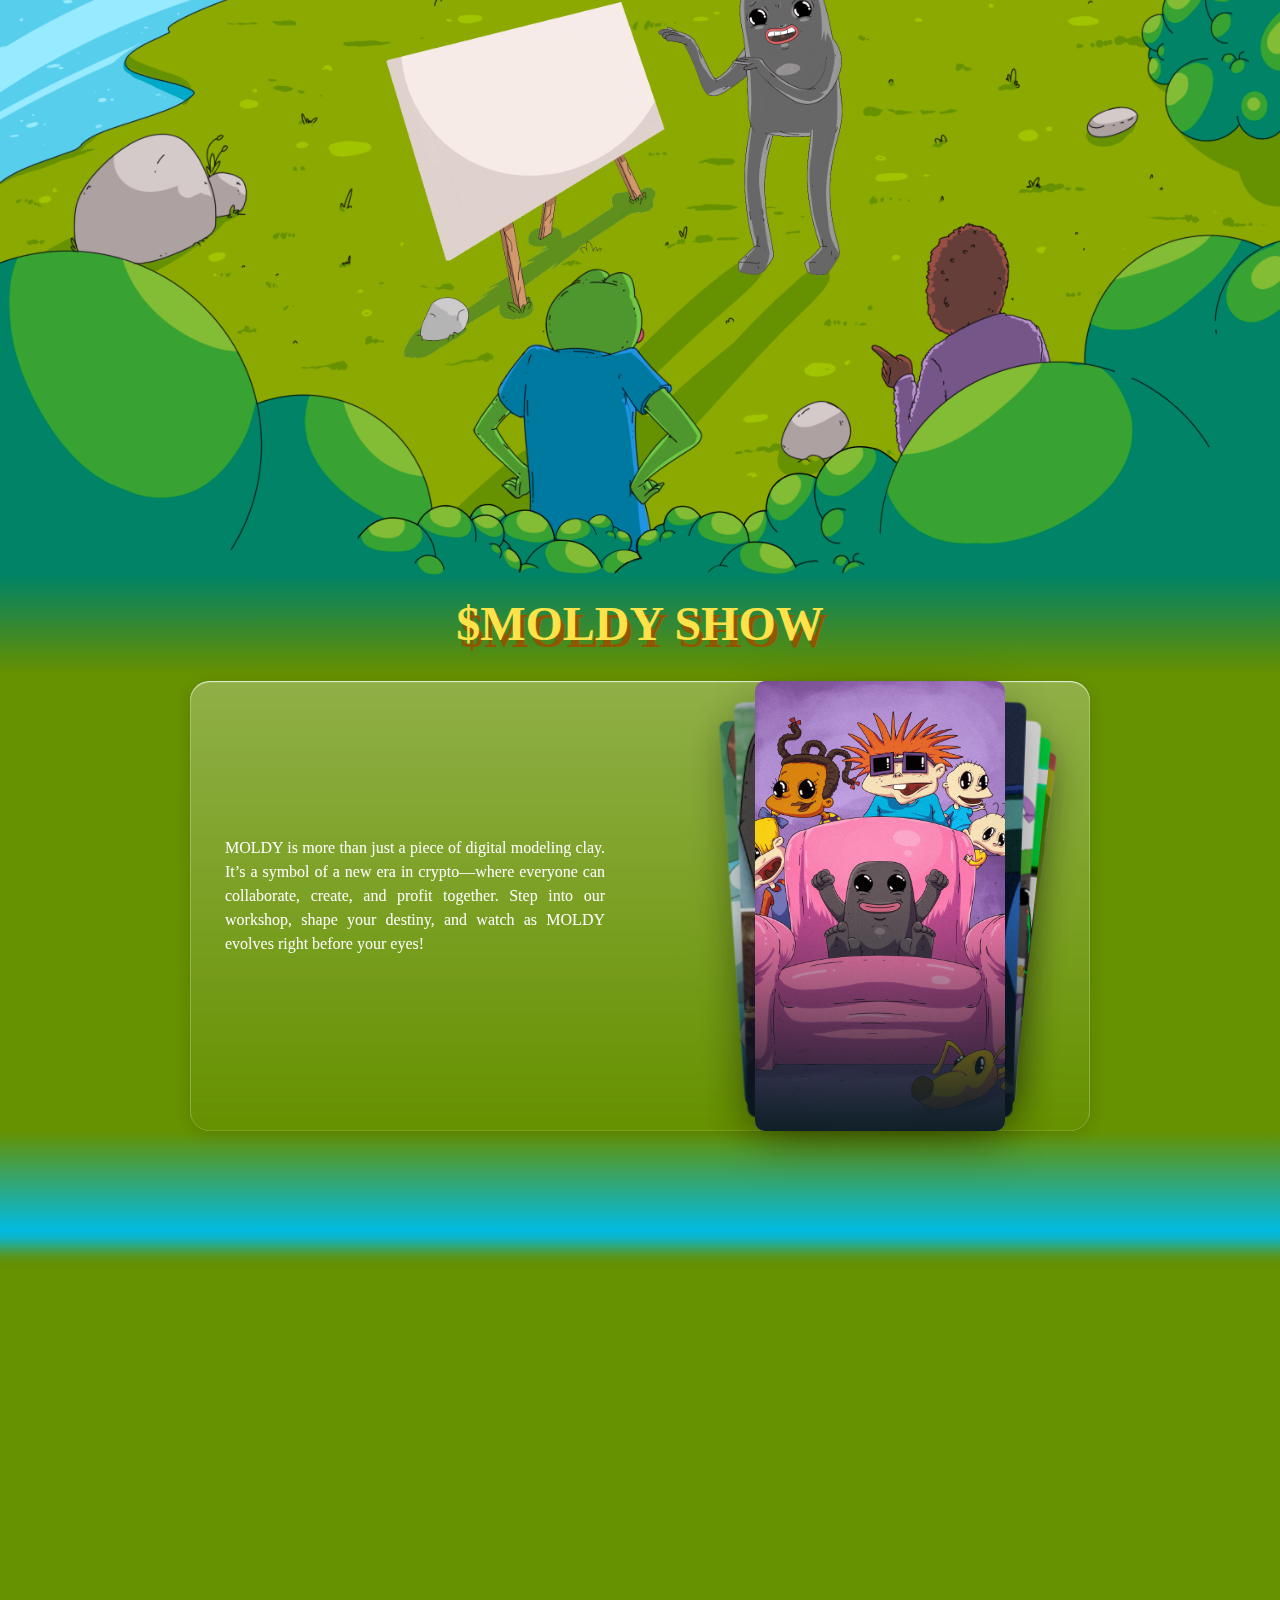
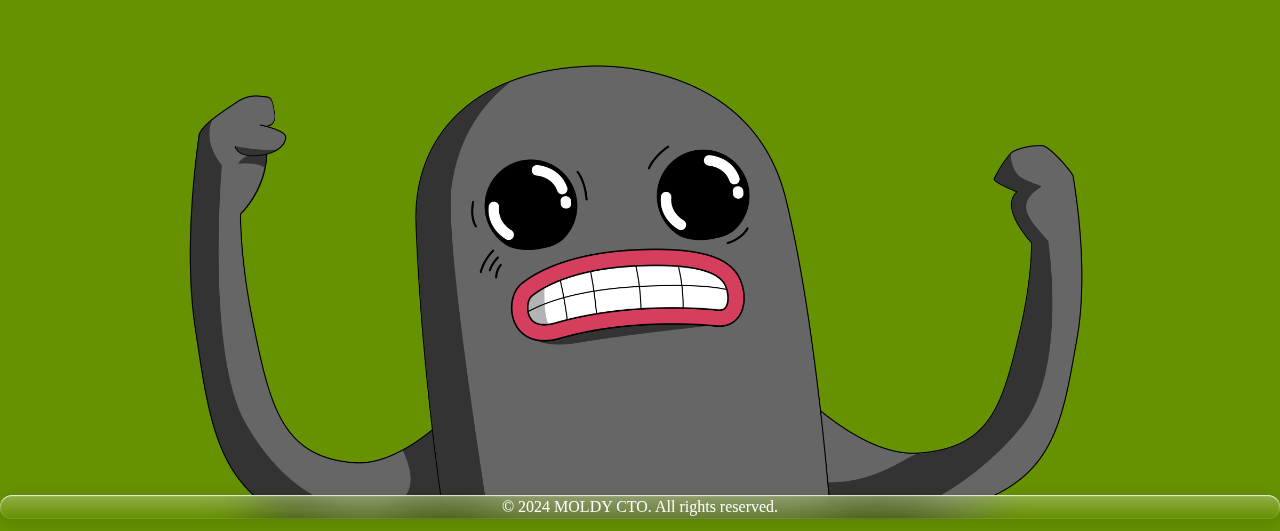
==== commit d0fafe9c: "ва" ====
--- a/index2.html
+++ b/index2.html
@@ -148,7 +148,7 @@
        
           <!-- <div class="socials_banner"> -->
             <div class="coin-wrap">
-          <a href="https://t.me/RWUG_CTO_PORTAL" target="_blank">
+          <a href="t.me/MoldedByClay" target="_blank">
             <div class="coin">
               <div class="coin__front-backface"></div>
               <div class="coin__back-backface"></div>
@@ -162,7 +162,7 @@
           </a>
         </div>
           <div class="coin-wrap">
-            <a href="https://x.com/RWUG_CTO" target="_blank">
+            <a href="https://x.com/MoldedByClay" target="_blank">
               <div class="coin">
                 <div class="coin__front-backface"></div>
                 <div class="coin__back-backface"></div>
@@ -203,8 +203,8 @@
               </div>
             </a>
           </div>
-        <!-- <a href="https://t.me/RWUG_CTO_PORTAL" target="_blank"><img class="cocial_img" src="images/tg.svg" alt=""></a> -->
-        <!-- <a href="https://x.com/RWUG_CTO" target="_blank"><img class="cocial_img" src="images/tt.svg" alt=""></a> -->
+        <!-- <a href="t.me/MoldedByClay" target="_blank"><img class="cocial_img" src="images/tg.svg" alt=""></a> -->
+        <!-- <a href="https://x.com/MoldedByClay" target="_blank"><img class="cocial_img" src="images/tt.svg" alt=""></a> -->
         <!-- <a target="_blank" href="https://dexscreener.com/solana/bhjzsacrazbes4xkzkhyf1xmzovma8eu85egnxk3zldn"><img class="cocial_img" src="images/dexs.svg" alt=""></a> -->
         <!-- <a target="_blank" href="https://www.dextools.io/app/en/solana/pair-explorer/BHjzsAcraZbes4XKzKHyf1xmZoVMA8Eu85EGnXk3ZLdN?t=1731949318591"><img class="cocial_img" src="images/dextt.png" alt=""></a> -->
       </div>
@@ -283,12 +283,307 @@
         </div>
       </div>
       <!-- <figure> -->
+
+      <!-- </figure> -->
+    </section>
+    
+
+    <section class="roadmap-sec">
+      <!-- <h1 class="narrative-title knewave-regular-bold"> -->
+        <!-- <img class="story-text" src="images/rwug_story.png" alt=""> -->
+        <h1 id="MOLDY_STORY" class="sub_title" style="background: linear-gradient(180deg, #628c00, #658f00);">$CHAT WITH MOLDY</h1>
+      <!-- </h1> -->
+      <div class="narra-div">
+        <div class="content">
+          <div class="grid grid-cols-2 WE_ARE_DUSTY">
+            <div class="box_1 space-y-4">
+                      <!-- <h1 class="animate__bounceInDown wow animate__animated">
+                        CHAT WITH WOOL AI
+                      </h1> -->
+      <div class="chat-container">
+        <div id="chat-container"
+          style="padding: 10px; height: 800px; display: flex; flex-direction: column;">
+          <div id="chat-history" style="color: #fff; flex: 1; overflow-y: auto; margin-bottom: 10px;"></div>
+          <div class="button_block">
+            <input type="text" id="user-input" placeholder="Enter your message..."
+              style="flex: 1; padding: 10px; color: #fff;">
+            <button id="send-button"
+              class=".btn_send">Send</button>
+          </div>
+        </div>
+        <style>
+          .button_block {
+            display: flex;
+    flex-direction: column;
+    /* align-content: center; */
+    align-items: center;
+
+          }
+          #chat-container {
+            /* border: 1px solid #157e05; */
+            /* border-radius: 10px; */
+            padding: 10px;
+            /* background-color: white; */
+            height: 400px;
+            display: flex;
+            flex-direction: column;
+          }
+          
+          #chat-history {
+            color: #fff;
+            flex: 1;
+            overflow-y: auto;
+            margin-bottom: 10px;
+            display: flex;
+            flex-direction: column;
+          }
+      
+          /* Стилі для скролбару */
+          #chat-history::-webkit-scrollbar {
+            width: 10px;
+            /* Ширина вертикального скролбару */
+            background-color: #f1f1f1;
+            /* Колір фону скролбару */
+            border-radius: 10px;
+            /* Заокруглені краї скролбару */
+          }
+      
+          /* Стиль для повзунка (thumb) */
+          #chat-history::-webkit-scrollbar-thumb {
+            background-color: #157e05;
+            /* Колір повзунка */
+            border-radius: 10px;
+            /* Заокруглені краї повзунка */
+            border: 2px solid #fff;
+            /* Білий контур навколо повзунка */
+            box-shadow: 0 0 5px rgba(0, 0, 0, 0.2);
+            /* Тінь для більшого ефекту */
+          }
+      
+          /* Стиль для повзунка при наведенні */
+      
+      
+          /* Стиль для фону скролбару (track) */
+          #chat-history::-webkit-scrollbar-track {
+            background: #fddc11;
+            /* Легкий сірий фон */
+            border-radius: 10px;
+            /* Заокруглені краї фону */
+          }
+      
+      
+          .user-message {
+            text-align: right;
+            margin: 5px 0;
+            display: inline-block;
+            background-color: #9c2222;
+            color: white;
+            padding: 10px;
+            border-radius: 15px;
+            max-width: 70%;
+            position: relative;
+            /* border: 1px solid #157e05; */
+            align-self: flex-end;
+            opacity: 0;
+            animation: fadeIn 0.5s forwards;
+            font-family: coconutz;
+          }
+      
+          .bot-message {
+            text-align: left;
+            margin: 5px 0;
+            display: inline-block;
+            background-color: #fddc11;
+            color: black;
+            padding: 10px;
+            border-radius: 15px;
+            max-width: 70%;
+            position: relative;
+            border: 1px solid #2a2a2a;
+            align-self: flex-start;
+            opacity: 0;
+            animation: fadeIn 0.5s forwards;
+            font-family: coconutz;
+          }
+      
+          .bot-avatar {
+            display: inline-block;
+            width: 30px;
+            height: 30px;
+            border-radius: 50%;
+            background-image: url('100x100.png');
+            /* Замените на URL вашей аватарки */
+            background-size: cover;
+            vertical-align: middle;
+          }
+      
+          #user-input {
+            flex: 1;
+            padding: 10px;
+            border: 1px solid #157e05;
+            border-radius: 5px;
+            background-color: #e8f7f7;
+            color: #2a2a2a !important;
+            font-family: coconutz;
+            width: 90%;
+          }
+      
+          #send-button {
+      
+            padding: 10px;
+            border: none;
+            border-radius: 5px;
+            background-color: #157e05;
+            color: #fff;
+            cursor: pointer;
+            font-family: coconutz;
+          
+              margin-left: 10px;
+      /* margin-top: 0px; */
+       
+      margin-left: 0px;
+      margin-top: 10px;
+      
+      }
+      
+      /* @media screen and (max-width: 720px) {
+      
+      
+      #send-button{
+         margin-left: 0px;
+          margin-top: 10px;
+      }
+      } */
+      
+          #send-button:hover {
+            background-color: #157e05;
+          }
+      
+          #chat-container::-webkit-scrollbar {
+            width: 8px;
+          }
+      
+          #chat-container::-webkit-scrollbar-thumb {
+            background: #157e05;
+            border-radius: 10px;
+          }
+      
+          #chat-container::-webkit-scrollbar-track {
+            background: #2a2a2a;
+          }
+      
+          @keyframes fadeIn {
+            from {
+              opacity: 0;
+            }
+      
+            to {
+              opacity: 1;
+            }
+          }
+        </style>
+        <script>
+          const chatHistory = JSON.parse(sessionStorage.getItem('chatHistory')) || [];
+      
+          function updateChatHistory() {
+            const chatHistoryDiv = document.getElementById('chat-history');
+            chatHistoryDiv.innerHTML = chatHistory.map(msg => msg).join('');
+            chatHistoryDiv.scrollTop = chatHistoryDiv.scrollHeight;
+          }
+      
+          function addMessageToChat(message, isUser) {
+            const messageDiv = document.createElement('div');
+            messageDiv.className = isUser ? 'user-message' : 'bot-message';
+            if (!isUser) {
+              messageDiv.innerHTML = `<div class="bot-avatar"></div> <span>${message}</span>`;
+            } else {
+              messageDiv.innerHTML = `<span>${message}</span>`;
+            }
+      
+            chatHistory.push(messageDiv.outerHTML);
+            updateChatHistory();
+      
+            messageDiv.style.opacity = 0;
+            setTimeout(() => {
+              messageDiv.style.opacity = 1;
+            }, 0);
+          }
+      
+          document.getElementById('send-button').addEventListener('click', sendMessage);
+          document.getElementById('user-input').addEventListener('keypress', function (e) {
+            if (e.key === 'Enter') {
+              sendMessage();
+            }
+          });
+      
+          async function sendMessage() {
+            const sendButton = document.getElementById('send-button');
+      
+            if (sendButton.disabled) return
+      
+            const userInput = document.getElementById('user-input').value;
+            if (!userInput) return;
+      
+            addMessageToChat(`you: ${userInput}`, true);
+            sessionStorage.setItem('chatHistory', JSON.stringify(chatHistory));
+            document.getElementById('user-input').value = '';
+      
+            const typingIndicator = document.createElement('div');
+            typingIndicator.className = 'bot-message';
+            typingIndicator.innerHTML = `<div class="bot-avatar"></div> <span> Moldy is typing...</span>`;
+            chatHistory.push(typingIndicator.outerHTML);
+            updateChatHistory();
+      
+            // Блокируем кнопку отправки
+            sendButton.disabled = true;
+            const backendUrl = 'https://moldy-back.onrender.com/chat';
+            // const backendUrl = 'http://localhost:4000/chat';
+            const fetchPromise = fetch(backendUrl, {
+              method: 'POST',
+              headers: {
+                'Content-Type': 'application/json'
+              },
+              body: JSON.stringify({ messages: chatHistory.slice(-10) })
+            });
+      
+            // Таймер на 5 секунд
+            const timeoutPromise = new Promise((_, reject) =>
+              setTimeout(() => reject(new Error('Server error')), 5000)
+            );
+      
+            try {
+              const response = await Promise.race([fetchPromise, timeoutPromise]);
+              if (!response.ok) {
+                throw new Error(`Error: ${response.status} ${response.statusText}`);
+              }
+              const data = await response.json();
+              chatHistory.pop();
+              addMessageToChat(`${data.reply}`, false);
+            } catch (error) {
+              chatHistory.pop();
+              addMessageToChat(`Error: ${error.message || 'request error'}`, false);
+            } finally {
+              updateChatHistory();
+              sessionStorage.setItem('chatHistory', JSON.stringify(chatHistory));
+              // Разблокируем кнопку отправки
+              sendButton.disabled = false;
+      
+            }
+          }
+          updateChatHistory();
+        </script>
+        </div>
+      </div>
+    </section>
+      <!-- <figure> -->
         <div class="image_block">
         <img class="third-bg" src="images/bg-third.png" alt="">
         <img class="moldy_gif" src="images/moldy.gif" alt="">
       </div>
       <!-- </figure> -->
-    </section>
+
+    <section>
+
 
     <section>
       <!-- REEL SECTION -->
@@ -337,7 +632,7 @@
                     />
                   <div class="overlay">
                     <!-- <span>8.5</span> -->
-                    <h2>The Queen's Gambit</h2>
+                    <!-- <h2>The Queen's Gambit</h2> -->
                   </div>
                 </div>
     
@@ -348,29 +643,13 @@
                     alt="" />
                   <div class="overlay">
                     <!-- <span>9.5</span> -->
-                    <h2>Breaking Bad</h2>
+                    <!-- <h2>Breaking Bad</h2> -->
                   </div>
                 </div>
     
-                <div class="swiper-slide">
-                  <img
-                    src="images/memes/e4e6b18e1552492586591ce8339c2d4d.png.png"
-                    alt="" />
-                  <div class="overlay">
-                    <!-- <span>8.1</span> -->
-                    <h2>Wednesday</h2>
-                  </div>
-                </div>
-    
-                <div class="swiper-slide">
-                  <img
-                    src="images/memes/7c35a641f78944d594c6dff649be93c1.png.png"
-                    alt="" />
-                  <div class="overlay">
-                    <!-- <span>8.7</span> -->
-                    <h2>Stranger Things</h2>
-                  </div>
-                </div>
+
+    
+
     
                 <div class="swiper-slide">
                   <img
@@ -378,7 +657,7 @@
                     alt="" />
                   <div class="overlay">
                     <!-- <span>8.6</span> -->
-                    <h2>Anne with an E</h2>
+                    <!-- <h2>Anne with an E</h2> -->
                   </div>
                 </div>
     
@@ -388,7 +667,7 @@
                     alt="" />
                   <div class="overlay">
                     <!-- <span>8.9</span> -->
-                    <h2>Friends</h2>
+                    <!-- <h2>Friends</h2> -->
                   </div>
                 </div>
     
@@ -399,7 +678,7 @@
                     alt="" />
                   <div class="overlay">
                     <!-- <span>8.6</span> -->
-                    <h2>The Crown</h2>
+                    <!-- <h2>The Crown</h2> -->
                   </div>
                 </div>
     
@@ -409,7 +688,7 @@
                     alt="" />
                   <div class="overlay">
                     <!-- <span>8.7</span> -->
-                    <h2>House M.D.</h2>
+                    <!-- <h2>House M.D.</h2> -->
                   </div>
                 </div>
     
@@ -419,7 +698,7 @@
                     alt="" />
                   <div class="overlay">
                     <!-- <span>9.2</span> -->
-                    <h2>Game of Thrones</h2>
+                    <!-- <h2>Game of Thrones</h2> -->
                   </div>
                   <div class="swiper-slide">
                     <img
@@ -427,7 +706,7 @@
                       alt="" />
                     <div class="overlay">
                       <!-- <span>9.2</span> -->
-                      <h2>Game of Thrones</h2>
+                      <!-- <h2>Game of Thrones</h2> -->
                     </div>
                     <div class="swiper-slide">
                       <img
@@ -435,7 +714,7 @@
                         alt="" />
                       <div class="overlay">
                         <!-- <span>9.2</span> -->
-                        <h2>Game of Thrones</h2>
+                        <!-- <h2>Game of Thrones</h2> -->
                       </div>
                       <div class="swiper-slide">
                         <img
@@ -443,7 +722,7 @@
                           alt="" />
                         <div class="overlay">
                           <!-- <span>9.2</span> -->
-                          <h2>Game of Thrones</h2>
+                          <!-- <h2>Game of Thrones</h2> -->
                         </div>
                 </div>
               </div>
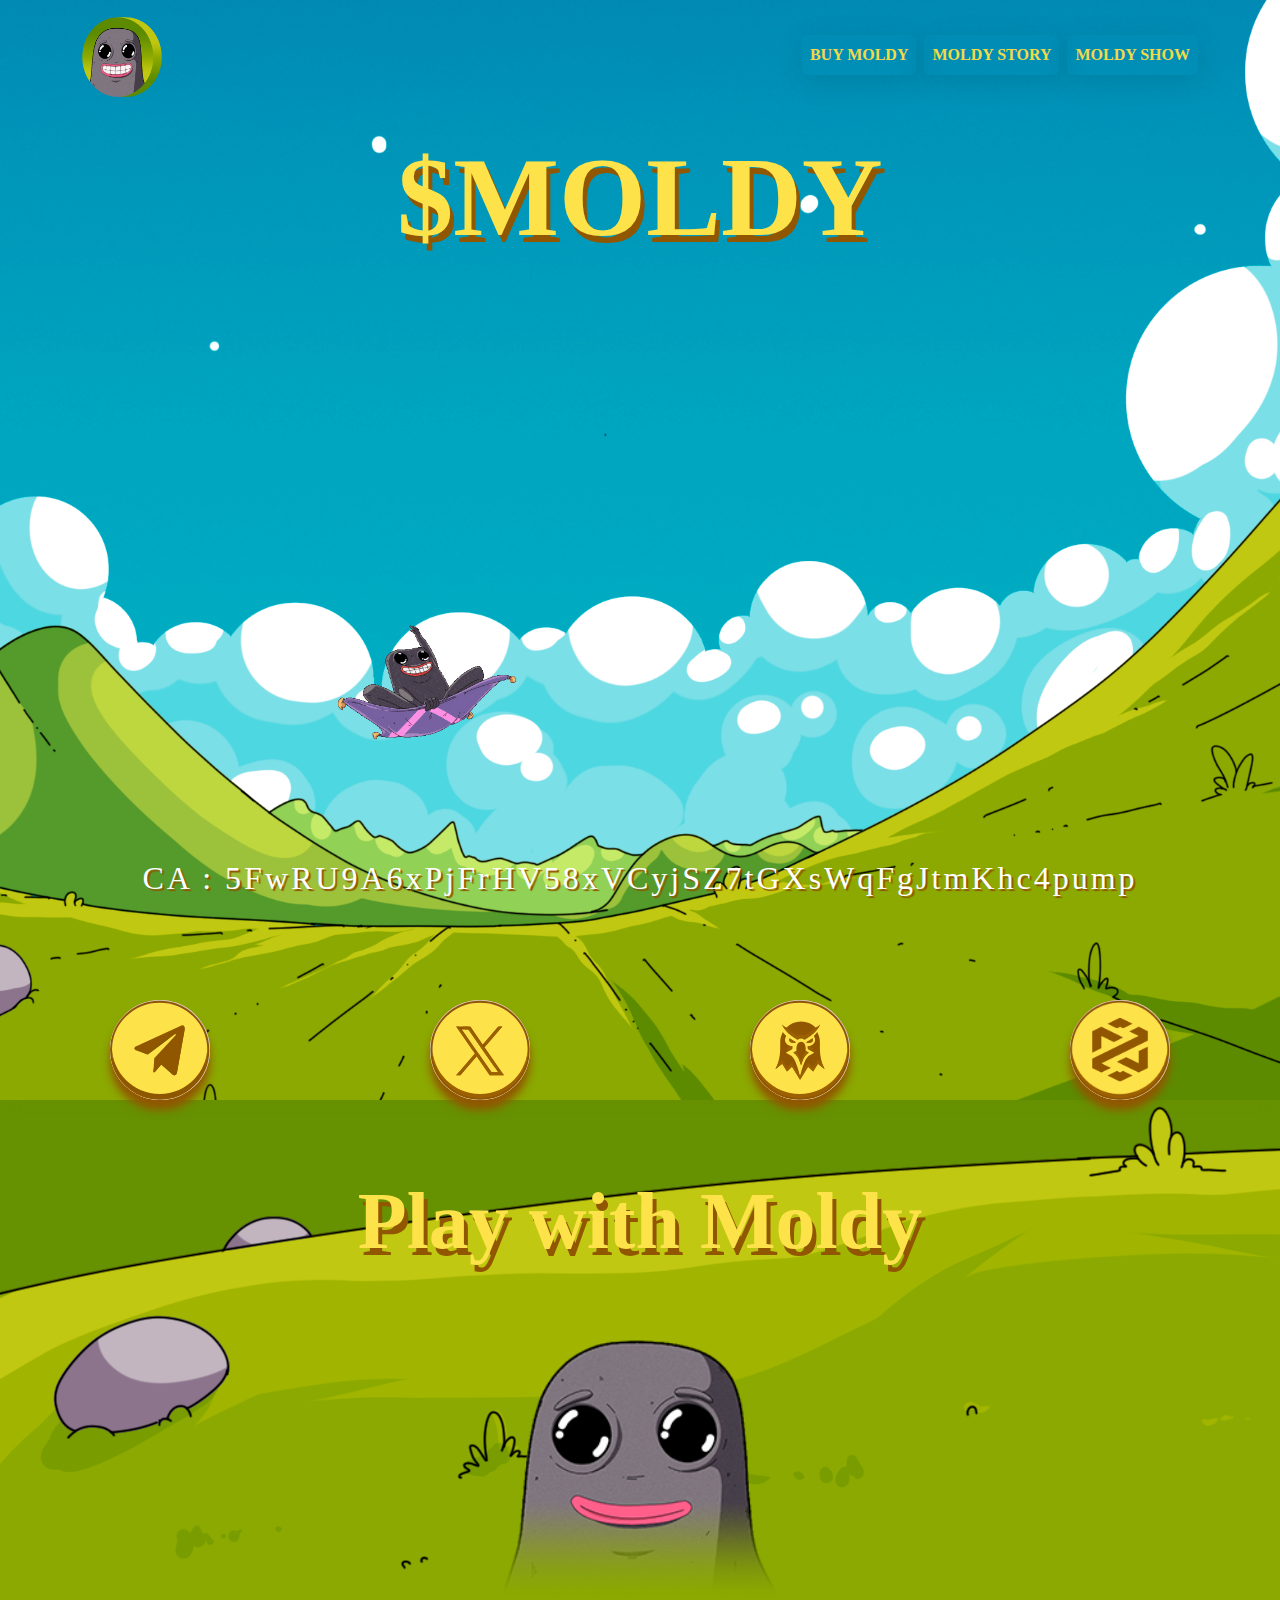
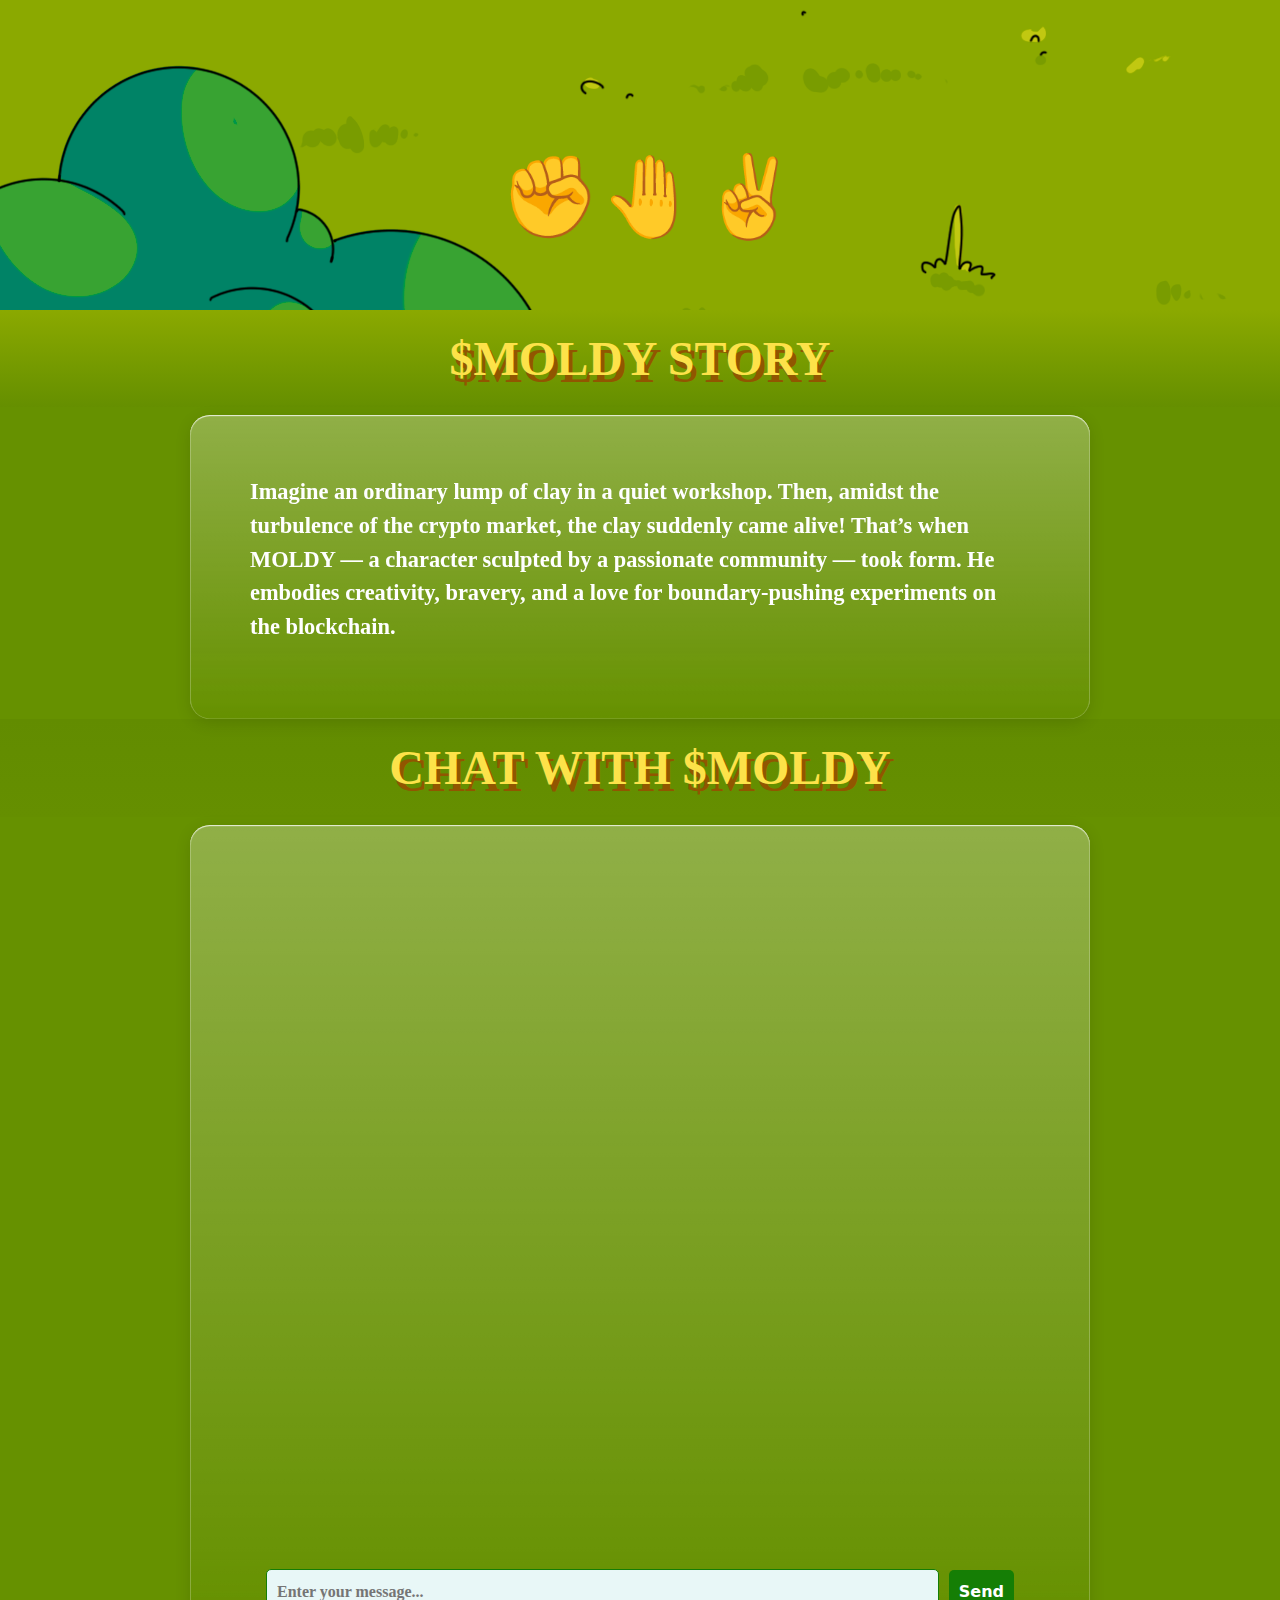
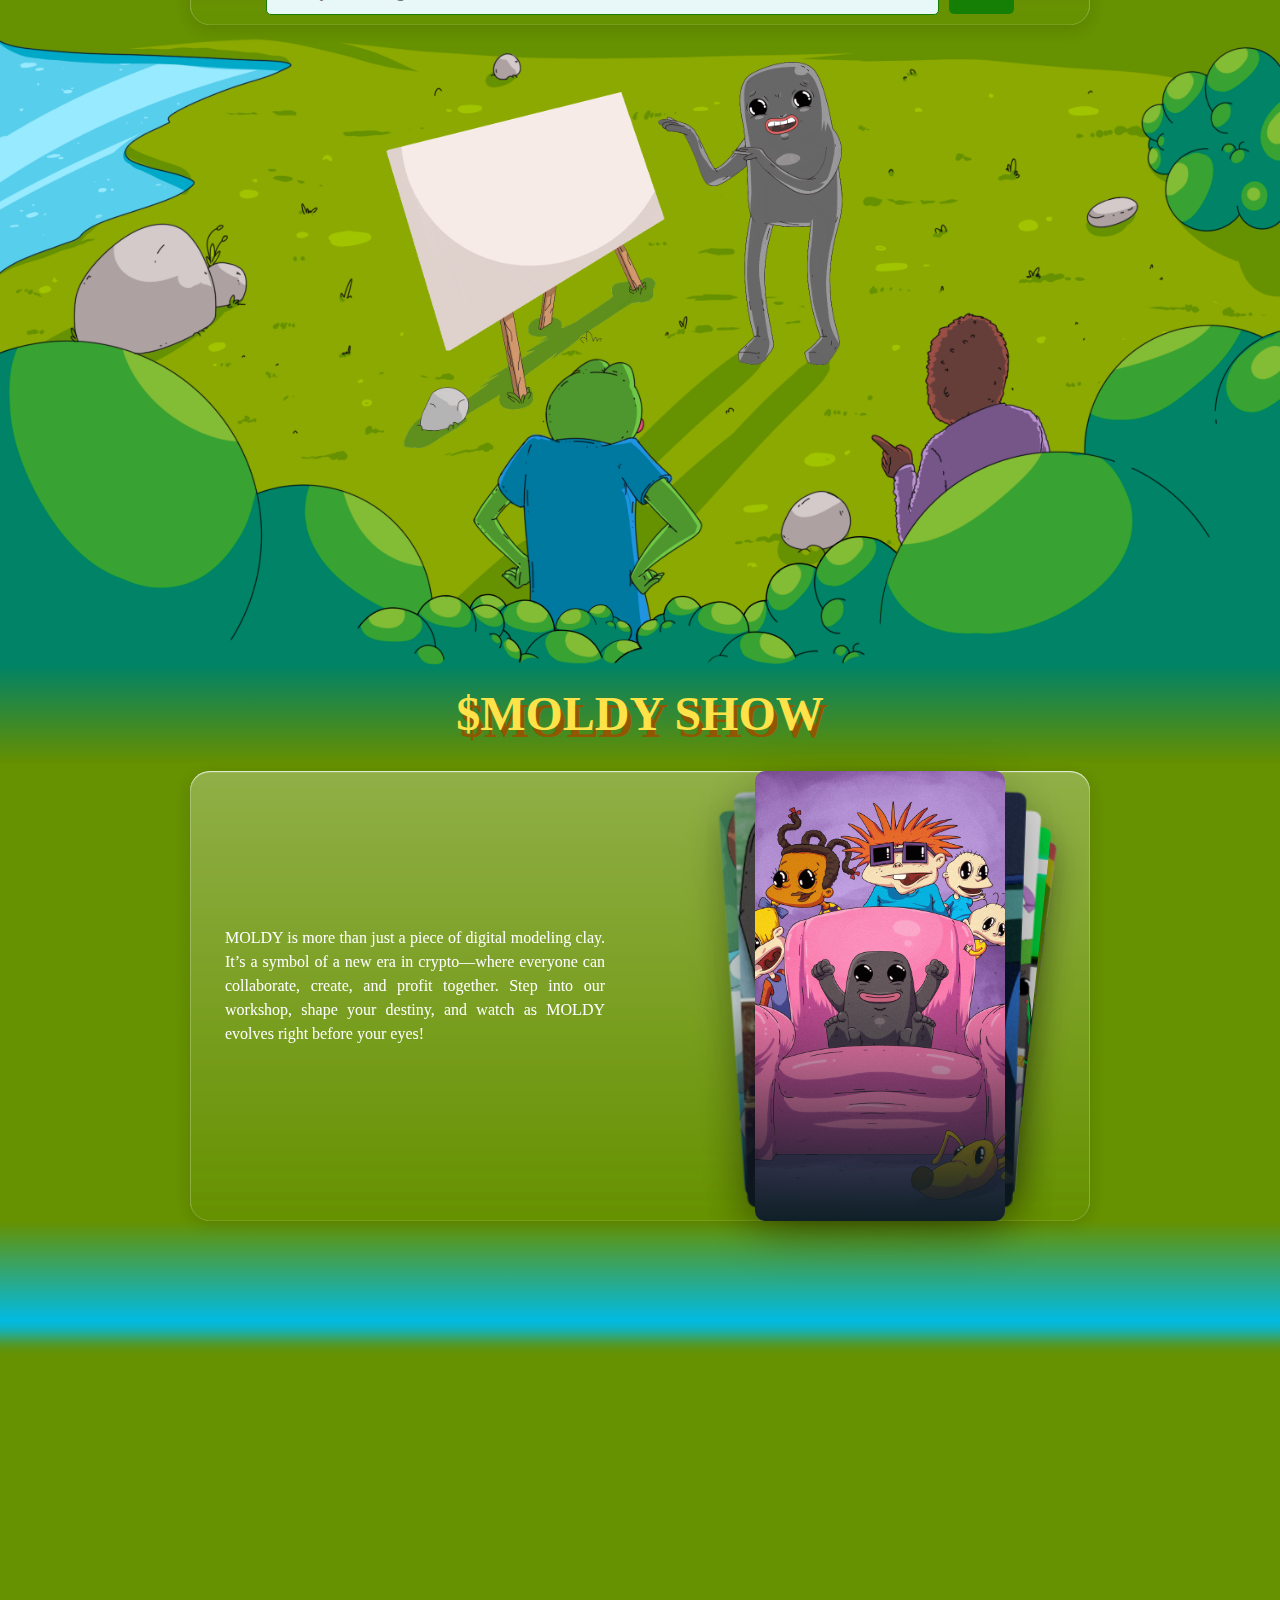
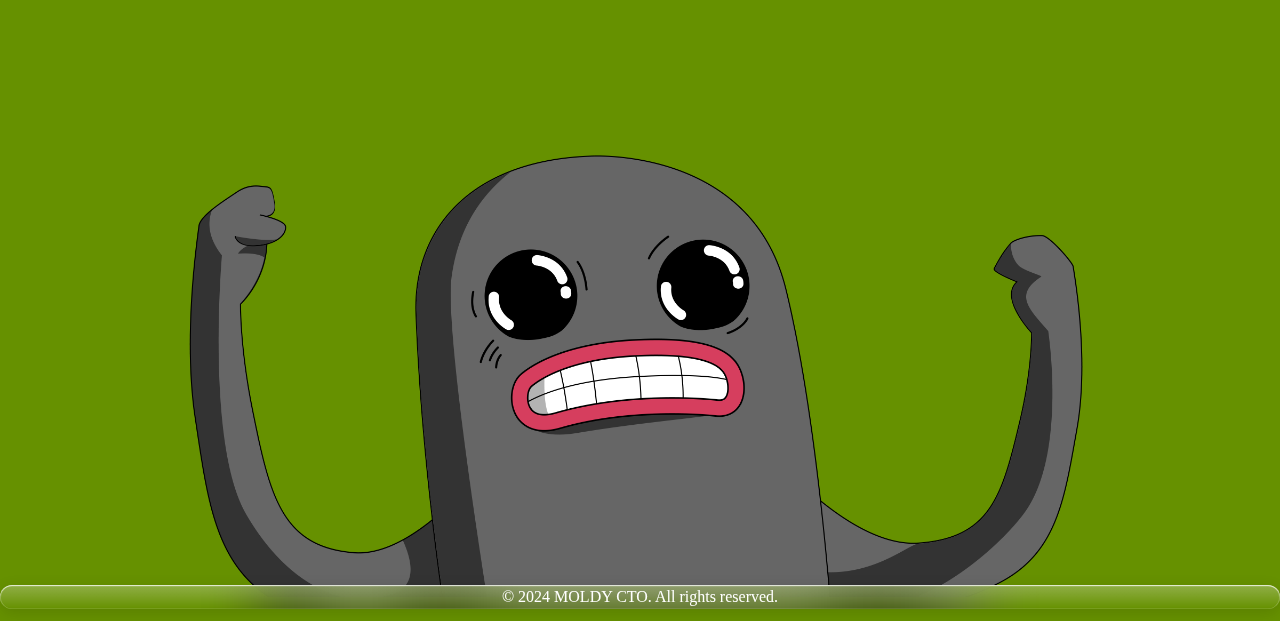
==== commit 463829f6: "asd" ====
--- a/index2.html
+++ b/index2.html
@@ -1,4 +1,4 @@
-<!DOCTYPE html>
+﻿<!DOCTYPE html>
 <html lang="en">
 
 <head>
@@ -291,7 +291,7 @@
     <section class="roadmap-sec">
       <!-- <h1 class="narrative-title knewave-regular-bold"> -->
         <!-- <img class="story-text" src="images/rwug_story.png" alt=""> -->
-        <h1 id="MOLDY_STORY" class="sub_title" style="background: linear-gradient(180deg, #628c00, #658f00);">$CHAT WITH MOLDY</h1>
+        <h1 id="MOLDY_STORY" class="sub_title" style="background: linear-gradient(180deg, #628c00, #658f00);">CHAT WITH $MOLDY</h1>
       <!-- </h1> -->
       <div class="narra-div">
         <div class="content">
@@ -312,11 +312,17 @@
           </div>
         </div>
         <style>
+
+
           .button_block {
             display: flex;
     flex-direction: column;
     /* align-content: center; */
-    align-items: center;
+    /* align-items: center; */
+
+
+
+
 
           }
           #chat-container {
@@ -341,6 +347,8 @@
           /* Стилі для скролбару */
           #chat-history::-webkit-scrollbar {
             width: 10px;
+            font-family: "Comic Neue", cursive;
+            width: 89%;
             /* Ширина вертикального скролбару */
             background-color: #f1f1f1;
             /* Колір фону скролбару */
@@ -417,6 +425,9 @@
             vertical-align: middle;
           }
       
+
+
+
           #user-input {
             flex: 1;
             padding: 10px;
@@ -424,19 +435,24 @@
             border-radius: 5px;
             background-color: #e8f7f7;
             color: #2a2a2a !important;
-            font-family: coconutz;
-            width: 90%;
+            font-family: "Knewave", system-ui;
+            width: 100%;
+            font-family: "Comic Neue", cursive;
+  font-weight: 800;
+  font-style: normal;
           }
       
           #send-button {
-      
+            font-family: "Comic Neue", cursive;
+  font-weight: 800;
+  font-style: normal;
             padding: 10px;
             border: none;
             border-radius: 5px;
             background-color: #157e05;
             color: #fff;
             cursor: pointer;
-            font-family: coconutz;
+            font-family: "Knewave", system-ui;
           
               margin-left: 10px;
       /* margin-top: 0px; */
@@ -445,7 +461,22 @@
       margin-top: 10px;
       
       }
-      
+
+      @media screen and (min-width: 768px){
+  .button_block {
+            display: flex;
+    flex-direction: row;
+    /* align-content: center; */
+    align-items: center;
+
+          }
+
+          #send-button{
+         margin-left: 10px;
+          margin-top: 0px;
+      }
+}
+
       /* @media screen and (max-width: 720px) {
       
       
--- a/style.css
+++ b/style.css
@@ -360,7 +360,7 @@
   background-image: url(./images/bg-bottom.png);
   display: grid;
   place-content: center;
-  height: 80vh;
+  height: 90vh;
   font-size: 80px;
   /* background: #669100; */
   overflow-y: hidden;
@@ -1099,4 +1099,11 @@
   .game_image{
     width: 4em;
     }
-}+}
+
+
+@media screen and (min-width: 768px) {
+  #chat-container {
+    width: 768px;
+  }
+}
